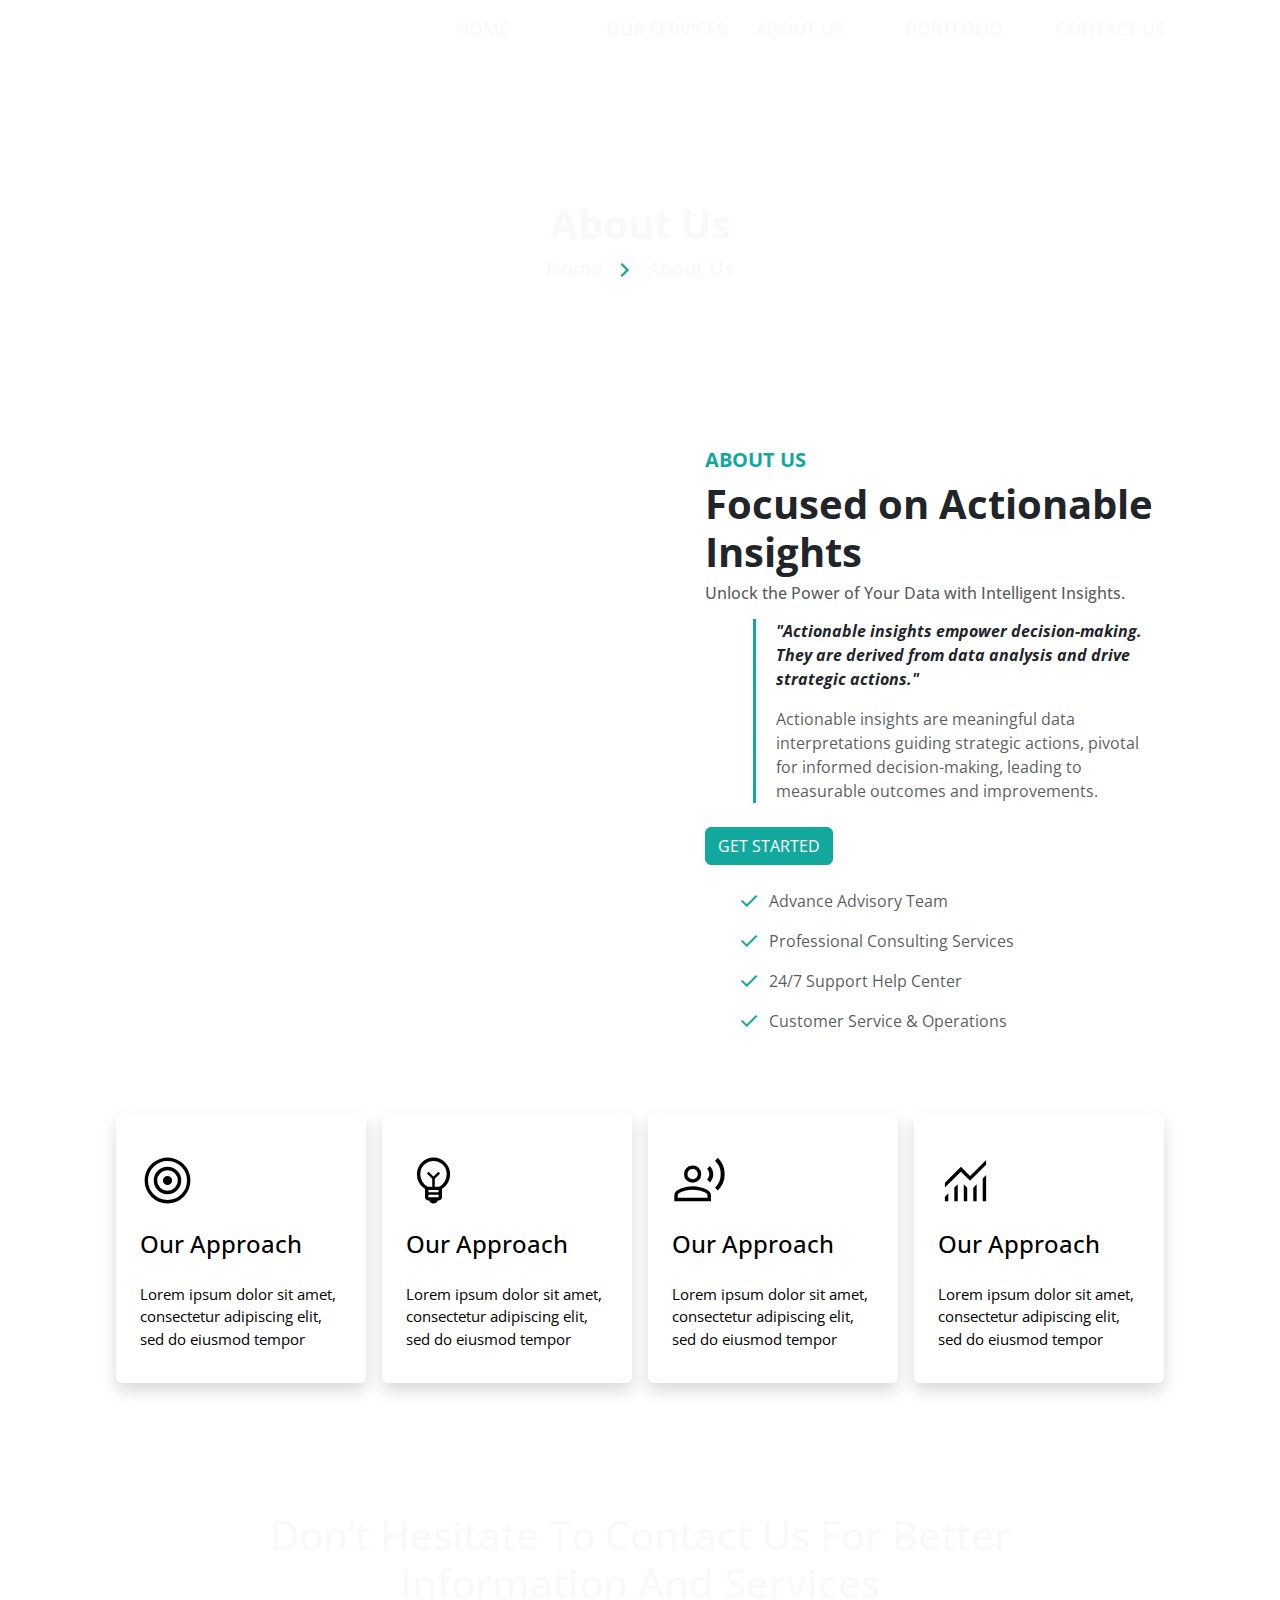
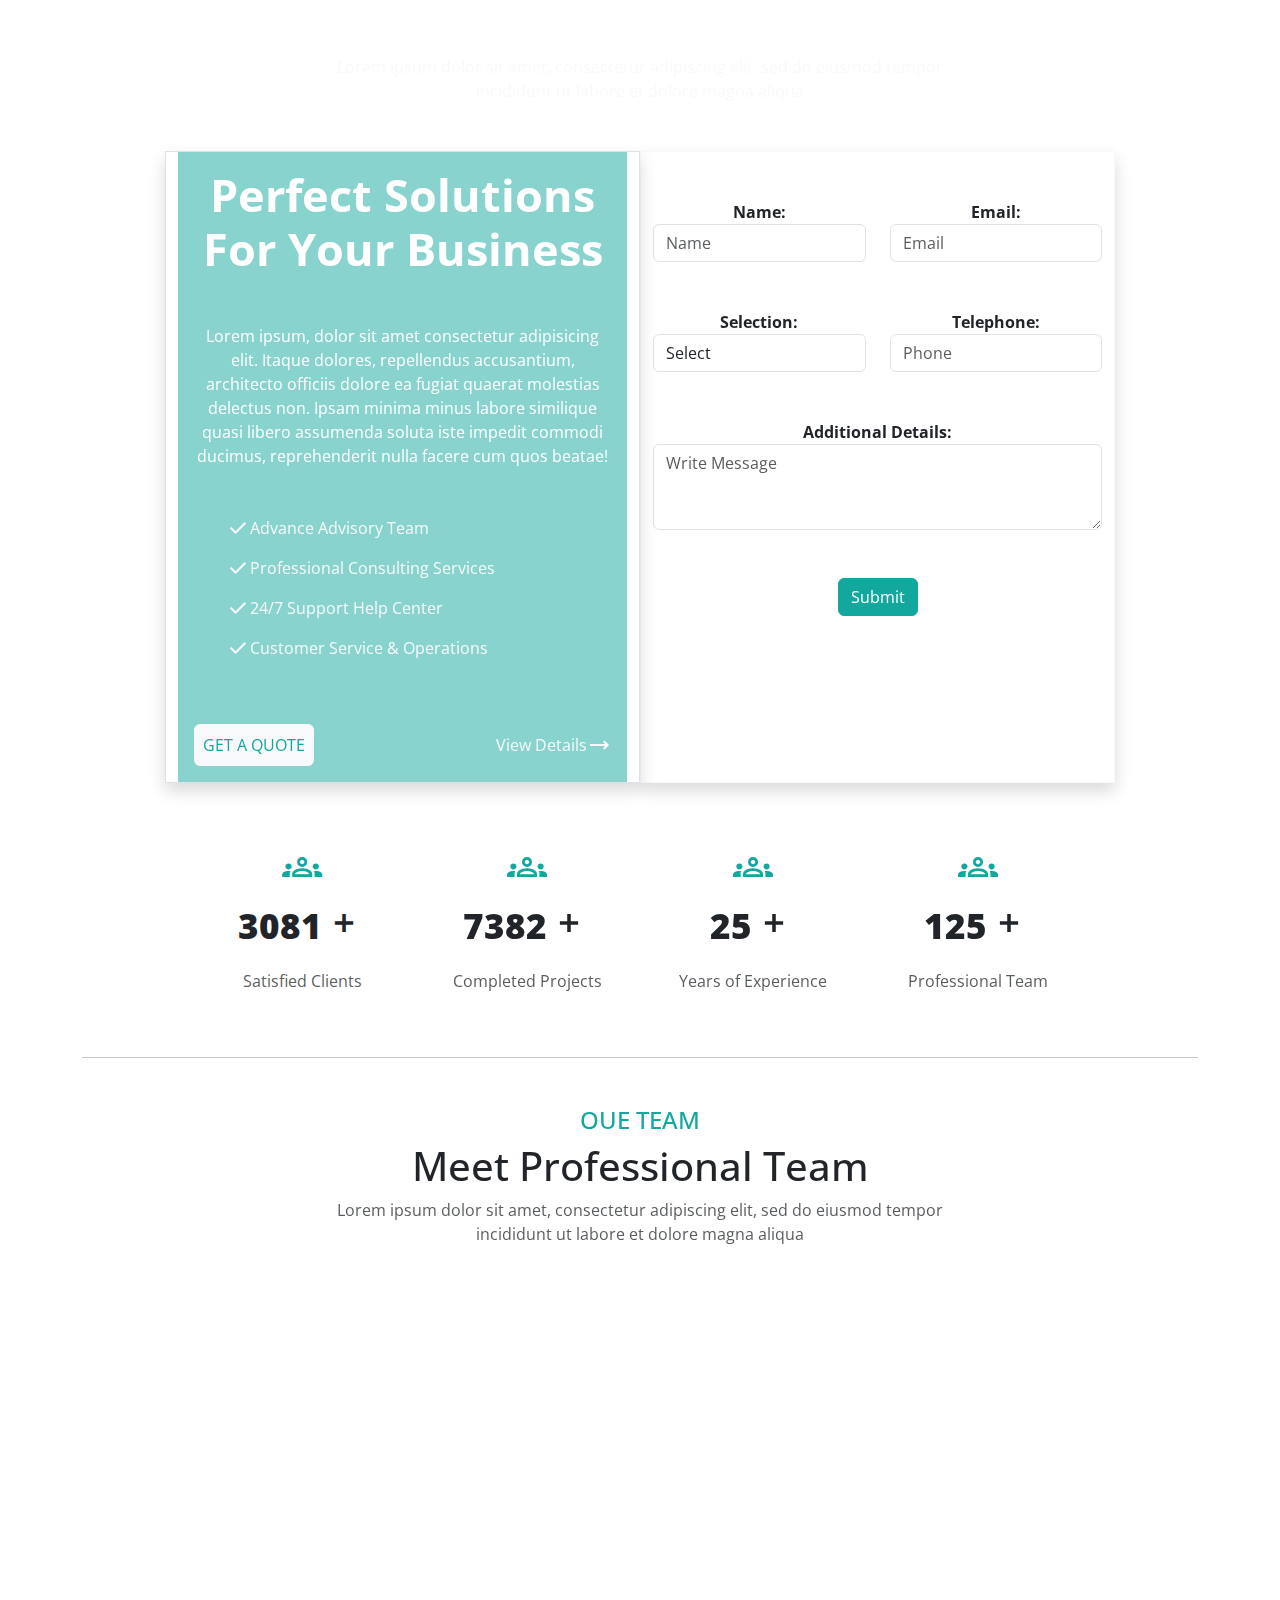
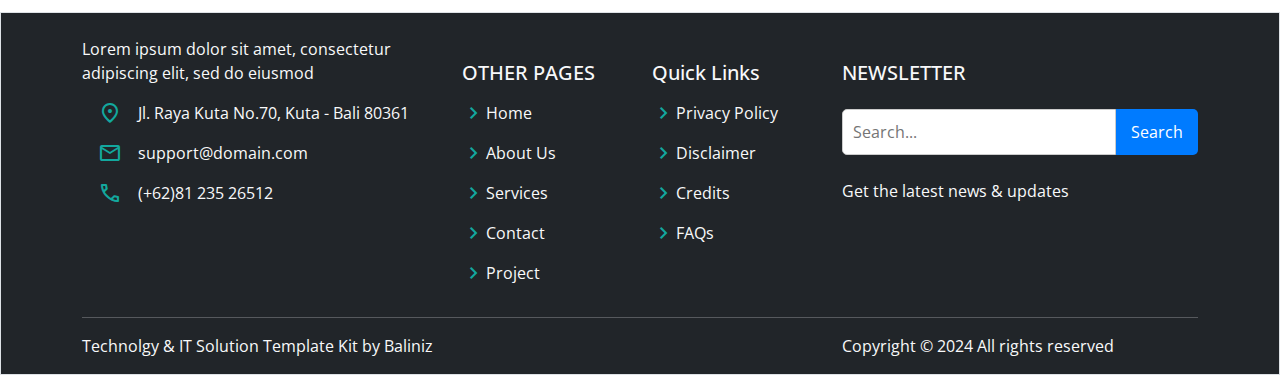
==== about.html @ 1671d31c "Add files via upload" ====
<!DOCTYPE html>
<html lang="en">
  <head>
    <meta charset="UTF-8" />
    <meta name="viewport" content="width=device-width, initial-scale=1.0" />
    <title>Analytics-About</title>
    <!-- Bootstrap 5 CSS -->
    <link
      href="https://cdn.jsdelivr.net/npm/bootstrap@5.3.0-alpha1/dist/css/bootstrap.min.css"
      rel="stylesheet"
    />
    <!-- Google Fonts -->
    <link
      href="https://fonts.googleapis.com/css2?family=Material+Symbols+Outlined:opsz,wght,FILL,GRAD@20..48,100..700,0..1,-50..200"
      rel="stylesheet"
    />
    <link
      href="https://fonts.googleapis.com/css2?family=Material+Symbols+Outlined:opsz,wght,FILL,GRAD@24,400,0,0"
      rel="stylesheet"
    />
    <link rel="preconnect" href="https://fonts.googleapis.com" />
    <link rel="preconnect" href="https://fonts.gstatic.com" crossorigin />
    <link
      href="https://fonts.googleapis.com/css2?family=Open+Sans:ital,wght@0,300..800;1,300..800&display=swap"
      rel="stylesheet"
    />
    <link rel="stylesheet" href="style.css" />
    <link rel="stylesheet" href="about.css" />
    <link rel="stylesheet" href="service.css">

    <!-- Bootstrap 5 JS -->
    <script src="https://cdn.jsdelivr.net/npm/@popperjs/core@2.11.6/dist/umd/popper.min.js"></script>
    <script src="https://cdn.jsdelivr.net/npm/bootstrap@5.3.0-alpha1/dist/js/bootstrap.min.js"></script>
    <style>
      .counter-result {
        font-size: 35px;
        font-weight: 800;
      }
    </style>
    <script>
      function createCounter(start, end, elementId) {
        let counter = start;
        const interval = setInterval(() => {
          document.getElementById(elementId).innerText = counter;
          if (counter === end) clearInterval(interval);
          else counter++;
        }, 1); // Adjust interval time here (milliseconds)
      }

      window.onload = function () {
        createCounter(2900, 4351, "counter1");
        createCounter(7200, 8625, "counter2");
        createCounter(1, 25, "counter3");
        createCounter(1, 125, "counter4");
      };
    </script>
  </head>

  <body>
   <!-- NAVBAR START -->
   <nav class="navbar navbar-expand-lg navbar-light">
    <div class="container">
      <a class="navbar-brand text-light" style="width: 200px" href="index.html"><img src="image/final-logoW.png"
          class="img-fluid" alt="" /></a>

      <button class="navbar-toggler bg-danger" type="button" data-bs-toggle="offcanvas" href="#offcanvasExample"
        role="button" aria-controls="offcanvasExample" aria-expanded="false" aria-label="Toggle navigation">
        <span class="navbar-toggler-icon"></span>
      </button>

      <div class="collapse navbar-collapse" id="navbarNav">
        <ul class="navbar-nav ms-auto">
          <li class="nav-item">
            <a class="nav-link text-light" href="index.html">HOME</a>
          </li>
          <li class="nav-item">
            <a class="nav-link text-light" href="service.html">OUR SERVICES</a>
          </li>
          <li class="nav-item">
            <a class="nav-link text-light" href="about.html">ABOUT US</a>
          </li>
          <li class="nav-item">
            <a class="nav-link text-light" href="portfolio.html">PORTFOLIO</a>
          </li>
          <li class="nav-item">
            <a class="nav-link text-light" href="contact.html">CONTACT US</a>
          </li>
        </ul>
      </div>
    </div>
  </nav>
  <!-- NAVBAR END -->

    <!-- CONTENT OVER BACKGROUND START -->
    <div class="bg-containerContact">
      <div
        class="bg-imageContact"
        style="background-image: url('image/background2.jpg')"
      ></div>
      <div class="container content">
        <div class="row rows justify-content-center">
          <div class="col-md-4 text-light text-center">
            <h1 class="fs-1 fw-bold">About Us</h1>

            <div class="d-flex align-items-center justify-content-center">
              <div>
                <h5>Home</h5>
              </div>
              <div class="px-2">
                <span class="material-symbols-outlined text-danger fs-3">
                  chevron_right
                </span>
              </div>
              <div>
                <h5>About Us</h5>
              </div>
            </div>
          </div>
        </div>
      </div>
    </div>
    <!-- CONTENT OVER BACKGROUND END -->

    <!-- OFF CANVAS START -->
    <div
      class="offcanvas offcanvas-start"
      tabindex="-1"
      id="offcanvasExample"
      aria-labelledby="offcanvasExampleLabel"
    >
      <div class="offcanvas-header bg-dark">
        <h5 class="offcanvas-title" id="offcanvasExampleLabel">
          <a class="navbar-brand text-light" style="width: 100px" href="#"
            ><img
              src="image/final-logoW.png"
              width="250px"
              class="img-fluid"
              alt=""
          /></a>
        </h5>
        <button
          type="button"
          class="btn-close text-reset bg-danger"
          data-bs-dismiss="offcanvas"
          aria-label="Close"
        ></button>
      </div>
      <div class="offcanvas-body bg-danger">
        <ul class="navbar-nav ms-auto">
          <li class="nav-item">
            <a class="nav-link text-light fw-bold mx-3" href="index.html">Home</a>
          </li>
          <li class="nav-item">
            <a class="nav-link text-light fw-bold mx-3" href="service.html"
              >Our Services</a
            >
          </li>
          <li class="nav-item">
            <a class="nav-link text-light fw-bold mx-3" href="about.html">About us</a>
          </li>
          <li class="nav-item">
            <a class="nav-link text-light fw-bold mx-3" href="portfolio.html">Portfolio</a>
          </li>
          <li class="nav-item">
            <a class="nav-link text-light fw-bold mx-3" href="contact.html">Contact us</a>
          </li>
        </ul>
      </div>
    </div>
    <!-- OFF CANVAS END -->

    <!-- ABOUT US START -->
    <div class="container-fluid mt-5">
      <div class="row">
        <div class="col-12 mx-auto">
          <div class="row rows justify-content-center">
            <div class="col-md-6 col-sm-12 order-md-1 order-2">
              <div>
                <img
                  src="image/About-Main2.png"
                  height="500px"
                  class="img-fluid"
                  alt=""
                />
              </div>
            </div>
            <div class="col-md-5 order-md-2 order-1">
              <div>
                <h5 class="text-danger fw-bold">ABOUT US</h5>
                <h1 class="fw-bold">Focused on Actionable Insights</h1>
                <h6 class="text-muted">
                  Unlock the Power of Your Data with Intelligent Insights.
                </h6>
                <div class="px-md-5 px-3 mt-3">
                  <div class="">
                    <div class="px-3" style="border-left: 3px solid #13a89e">
                      <p class="px-1 text-dark fst-italic fw-bold">
                        "Actionable insights empower decision-making. They are
                        derived from data analysis and drive strategic actions."
                      </p>
                      <p class="px-1 text-muted">
                        Actionable insights are meaningful data interpretations
                        guiding strategic actions, pivotal for informed
                        decision-making, leading to measurable outcomes and
                        improvements.
                      </p>
                    </div>
                  </div>
                </div>
                <a href="#" class="btn btn-danger mt-2">GET STARTED</a>
                <ul class="mt-4">
                  <li>
                    <div class="d-flex">
                      <span class="material-symbols-outlined text-danger"
                        >done</span
                      >
                      <p class="px-2 text-muted">Advance Advisory Team</p>
                    </div>
                  </li>
                  <li>
                    <div class="d-flex">
                      <span class="material-symbols-outlined text-danger"
                        >done</span
                      >
                      <p class="px-2 text-muted">
                        Professional Consulting Services
                      </p>
                    </div>
                  </li>
                  <li>
                    <div class="d-flex">
                      <span class="material-symbols-outlined text-danger"
                        >done</span
                      >
                      <p class="px-2 text-muted">24/7 Support Help Center</p>
                    </div>
                  </li>
                  <li>
                    <div class="d-flex">
                      <span class="material-symbols-outlined text-danger"
                        >done</span
                      >
                      <p class="px-2 text-muted">
                        Customer Service & Operations
                      </p>
                    </div>
                  </li>
                </ul>
              </div>
            </div>
          </div>
        </div>
      </div>
    </div>
    <!-- ABOUT US END -->

    <!-- FOUR CARDS START -->
    <div class="container-fluid mt-5">
      <div class="row justify-content-center">
        <!-- Card 1 -->
        <div
          class="col-lg-2 col-md-6 mx-md-2 mb-3 order-2 order-md-1 hoverCardAbout shadow mb-5 bg-body rounded"
        >
          <div class="p-4 hoverCardAbout-content my-auto">
            <span
              class="material-symbols-outlined mt-3"
              style="font-size: 55px"
            >
              target
            </span>
            <h4 class="mt-3">Our Approach</h4>
            <p class="threeCardsFont mt-4">
              Lorem ipsum dolor sit amet, consectetur adipiscing elit, sed do
              eiusmod tempor
            </p>
          </div>
          <div class="hoverCardAbout-overlay"></div>
        </div>
        <!-- Card 2 -->
        <div
          class="col-lg-2 col-md-6 mx-md-2 mb-3 order-2 order-md-1 hoverCardAbout shadow mb-5 bg-body rounded"
        >
          <div class="p-4 hoverCardAbout-content my-auto">
            <span
              class="material-symbols-outlined mt-3"
              style="font-size: 55px"
            >
              emoji_objects
            </span>
            <h4 class="mt-3">Our Approach</h4>
            <p class="threeCardsFont mt-4">
              Lorem ipsum dolor sit amet, consectetur adipiscing elit, sed do
              eiusmod tempor
            </p>
          </div>
          <div class="hoverCardAbout-overlay"></div>
        </div>
        <!-- Card 3 -->
        <div
          class="col-lg-2 col-md-6 mx-md-2 mb-3 order-2 order-md-1 hoverCardAbout shadow mb-5 bg-body rounded"
        >
          <div class="p-4 hoverCardAbout-content my-auto">
            <span
              class="material-symbols-outlined mt-3"
              style="font-size: 55px"
            >
              record_voice_over
            </span>
            <h4 class="mt-3">Our Approach</h4>
            <p class="threeCardsFont mt-4">
              Lorem ipsum dolor sit amet, consectetur adipiscing elit, sed do
              eiusmod tempor
            </p>
          </div>
          <div class="hoverCardAbout-overlay"></div>
        </div>
        <!-- Card 4 -->
        <div
          class="col-lg-2 col-md-6 mx-md-2 mb-3 order-2 order-md-1 hoverCardAbout shadow mb-5 bg-body rounded"
        >
          <div class="p-4 hoverCardAbout-content my-auto">
            <span
              class="material-symbols-outlined mt-3"
              style="font-size: 55px"
            >
              monitoring
            </span>
            <h4 class="mt-3">Our Approach</h4>
            <p class="threeCardsFont mt-4">
              Lorem ipsum dolor sit amet, consectetur adipiscing elit, sed do
              eiusmod tempor
            </p>
          </div>
          <div class="hoverCardAbout-overlay"></div>
        </div>
      </div>
    </div>
    <!-- FOUR CARDS START END -->

    <!-- PARALLEX START -->
    <div class="parallaxAbout-container">
      <div class="parallaxAbout">
        <img src="image/background2.jpg" alt="Image 1" />
      </div>
    </div>
    <div class="text-center">
      <img
        src="image/background2.jpg"
        class="responsiveAbout img-fluid"
        alt=""
      />
    </div>
    <!-- PARALLEX END -->

    <!-- BELOW PARALLEX EFFECT START -->
    <div class="container-fluid text-center changeAbout">
      <!-- over parallex one -->
      <div class="text-light">
        <h1>
          Don’t Hesitate To Contact Us For Better <br />
          Information And Services
        </h1>
      </div>
      <!-- over parallex two -->
      <div class="mx-auto text-light mt-5">
        <p>
          Lorem ipsum dolor sit amet, consectetur adipiscing elit, sed do
          eiusmod tempor <br />
          incididunt ut labore et dolore magna aliqua
        </p>
      </div>
      <!-- form -->
      <div class="container mt-5">
        <div class="row rowss">
          <div class="col-md-5 background border border shadow mb-5 bg-body">
            <div class="overlay">
              <div class="red-box bg-danger"></div>
              <div class="text p-3">
                <h1>Perfect Solutions For Your Business</h1>
                <p class="mt-5">
                  Lorem ipsum, dolor sit amet consectetur adipisicing elit.
                  Itaque dolores, repellendus accusantium, architecto officiis
                  dolore ea fugiat quaerat molestias delectus non. Ipsam minima
                  minus labore similique quasi libero assumenda soluta iste
                  impedit commodi ducimus, reprehenderit nulla facere cum quos
                  beatae!
                </p>
                <ul class="mt-5">
                  <li>
                    <div class="d-flex">
                      <span class="material-symbols-outlined text-light"
                        >done</span
                      >
                      <p class="text-light">Advance Advisory Team</p>
                    </div>
                  </li>
                  <li>
                    <div class="d-flex">
                      <span class="material-symbols-outlined text-light"
                        >done</span
                      >
                      <p class="text-light">Professional Consulting Services</p>
                    </div>
                  </li>
                  <li>
                    <div class="d-flex">
                      <span class="material-symbols-outlined text-light"
                        >done</span
                      >
                      <p class="text-light">24/7 Support Help Center</p>
                    </div>
                  </li>
                  <li>
                    <div class="d-flex">
                      <span class="material-symbols-outlined text-light"
                        >done</span
                      >
                      <p class="text-light">Customer Service & Operations</p>
                    </div>
                  </li>
                </ul>
                <div
                  class="d-flex justify-content-between align-items-center mt-5"
                >
                  <a href="#" class="btn btn-light btn-md p-2 text-danger"
                    >GET A QUOTE</a
                  >
                  <div class="text-light d-flex">
                    <a href="#" class="text-light">View Details</a>
                    <span class="material-symbols-outlined text-light ml-2"
                      >trending_flat</span
                    >
                  </div>
                </div>
              </div>
            </div>
          </div>

          <div class="col-md-5 bg-body border border-light shadow mb-5 bg-body">
            <form class="pb-3">
              <div class="row">
                <div class="col-lg-6 mt-5">
                  <div class="form-group">
                    <label for="name" class="fw-bold">Name:</label>
                    <input
                      type="text"
                      class="form-control"
                      id="name"
                      name="name"
                      placeholder="Name"
                      required
                    />
                  </div>
                </div>
                <div class="col-lg-6 mt-5">
                  <div class="form-group">
                    <label for="name" class="fw-bold">Email:</label>
                    <input
                      type="text"
                      class="form-control"
                      id="name"
                      name="name"
                      required
                      placeholder="Email"
                    />
                  </div>
                </div>
              </div>
              <div class="row">
                <div class="col-lg-6 mt-5">
                  <div class="form-group">
                    <label for="selection" class="fw-bold">Selection:</label>
                    <select
                      class="form-control"
                      id="selection"
                      name="selection"
                    >
                      <option value="option1">Select</option>
                      <option value="option2">IT Management</option>
                      <option value="option2">IT Management</option>
                      <option value="option2">IT Management</option>
                      <option value="option2">IT Management</option>
                    </select>
                  </div>
                </div>
                <div class="col-lg-6 mt-5">
                  <div class="form-group">
                    <label for="name" class="fw-bold">Telephone:</label>
                    <input
                      type="text"
                      class="form-control"
                      id="name"
                      name="name"
                      required
                      placeholder="Phone"
                    />
                  </div>
                </div>
              </div>
              <div class="form-group mt-5">
                <label for="additional-details" class="fw-bold"
                  >Additional Details:</label
                >
                <textarea
                  class="form-control"
                  id="additional-details"
                  name="additional-details"
                  rows="3"
                  placeholder="Write Message"
                ></textarea>
              </div>
              <button type="submit" class="mt-5 btn btn-danger">Submit</button>
            </form>
          </div>
        </div>
      </div>

      <!-- COUNTER START -->
      <div class="container-fluid">
        <div class="row justify-content-center">
          <div class="col-md-2 mx-md-2 mb-3 order-2 order-md-1">
            <div class="card border-0">
              <div class="card-body d-flex flex-column align-items-center">
                <h5 class="card-title">
                  <span class="material-symbols-outlined text-danger fs-1">
                    groups
                  </span>
                </h5>
                <div class="d-flex align-items-center">
                  <p class="card-text counter-result" id="counter1"></p>
                  <p>
                    <span class="material-symbols-outlined fs-3 mx-2 fw-bold"
                      >add</span
                    >
                  </p>
                </div>
                <p class="text-muted">Satisfied Clients</p>
              </div>
            </div>
          </div>
          <div class="col-md-2 mx-md-2 mb-3 order-2 order-md-1">
            <div class="card border-0">
              <div class="card-body d-flex flex-column align-items-center">
                <h5 class="card-title">
                  <span class="material-symbols-outlined text-danger fs-1">
                    groups
                  </span>
                </h5>
                <div class="d-flex align-items-center">
                  <p class="card-text counter-result" id="counter2"></p>
                  <p>
                    <span class="material-symbols-outlined fs-3 mx-2 fw-bold"
                      >add</span
                    >
                  </p>
                </div>
                <p class="text-muted">Completed Projects</p>
              </div>
            </div>
          </div>
          <div class="col-md-2 mx-md-2 mb-3 order-2 order-md-1">
            <div class="card border-0">
              <div class="card-body d-flex flex-column align-items-center">
                <h5 class="card-title">
                  <span class="material-symbols-outlined text-danger fs-1">
                    groups
                  </span>
                </h5>
                <div class="d-flex align-items-center">
                  <p class="card-text counter-result" id="counter3"></p>
                  <p>
                    <span class="material-symbols-outlined fs-3 mx-2 fw-bold"
                      >add</span
                    >
                  </p>
                </div>
                <p class="text-muted">Years of Experience</p>
              </div>
            </div>
          </div>
          <div class="col-md-2 mx-md-2 mb-3 order-2 order-md-1">
            <div class="card border-0">
              <div class="card-body d-flex flex-column align-items-center">
                <h5 class="card-title">
                  <span class="material-symbols-outlined text-danger fs-1">
                    groups
                  </span>
                </h5>
                <div class="d-flex align-items-center">
                  <p class="card-text counter-result" id="counter4"></p>
                  <p>
                    <span class="material-symbols-outlined fs-3 mx-2 fw-bold"
                      >add</span
                    >
                  </p>
                </div>
                <p class="text-muted">Professional Team</p>
              </div>
            </div>
          </div>
        </div>
      </div>
      <!-- COUNTER END -->

      <div class="container">
        <hr />
      </div>

      <!-- LAST DIV START -->
      <div class="container mt-5 text-center">
        <div class="text-danger">
          <h4>OUE TEAM</h4>
        </div>
        <div class="fw-bold">
          <h1>Meet Professional Team</h1>
        </div>
        <div class="mx-auto text-muted">
          <p>
            Lorem ipsum dolor sit amet, consectetur adipiscing elit, sed do
            eiusmod tempor<br />incididunt ut labore et dolore magna aliqua
          </p>
        </div>
      </div>
      <div class="container-fluid">
        <div class="row justify-content-center">
          <div class="col-lg-3 col-md-6 col-sm-12">
            <div class="img-fluid-container">
              <img src="image/team-3.jpg" class="img-fluid" alt="" />
              <div class="changes">
                <div
                  class="position text-center d-flex justify-content-center flex-column"
                >
                  <h4>Shanai Yoder</h4>
                  <h6>IT Consultant</h6>
                  <div>
                    <a href=""><img src="image/fb.svg" alt="" /></a>
                    <a href=""><img src="image/link.svg" alt="" /></a>
                    <a href=""><img src="image/insta.svg" alt="" /></a>
                  </div>
                </div>
              </div>
            </div>
          </div>

          <div class="col-lg-3 col-md-6 col-sm-12">
            <div class="img-fluid-container">
              <img src="image/team-1.jpg" class="img-fluid" alt="" />
              <div class="changes">
                <div
                  class="position text-center d-flex justify-content-center flex-column"
                >
                  <h4>Dina Parsons</h4>
                  <h6>HR Officer</h6>
                  <div>
                    <a href=""><img src="image/fb.svg" alt="" /></a>
                    <a href=""><img src="image/link.svg" alt="" /></a>
                    <a href=""><img src="image/insta.svg" alt="" /></a>
                  </div>
                </div>
              </div>
            </div>
          </div>

          <div class="col-lg-3 col-md-6 col-sm-12">
            <div class="img-fluid-container">
              <img src="image/team-2.jpg" class="img-fluid" alt="" />
              <div class="changes">
                <div
                  class="position text-center d-flex justify-content-center flex-column"
                >
                  <h4>Roxie Hodgson</h4>
                  <h6>CEO Mindtech</h6>
                  <div>
                    <a href=""><img src="image/fb.svg" alt="" /></a>
                    <a href=""><img src="image/link.svg" alt="" /></a>
                    <a href=""><img src="image/insta.svg" alt="" /></a>
                  </div>
                </div>
              </div>
            </div>
          </div>
        </div>
      </div>
      <!-- LAST DIV END -->
    </div>
    <!-- BELOW PARALLEX EFFECT END -->

    <!-- FOOTER START -->
    <footer>
      <div class="container-fluid border bg-dark">
        <div class="container">
          <div class="row">
            <div class="col-md-4">
              <div class="px-lg-0 px-sm-0 px-md-0">
                <img src="image/final-logoW.png" width="200px" alt="" />
              </div>
              <div>
                <p class="text-light px-lg-0 px-sm-0 px-md-0 fs-6">
                  Lorem ipsum dolor sit amet, consectetur adipiscing elit, sed
                  do eiusmod
                </p>
              </div>
              <div class="mt-3">
                <li>
                  <div class="d-flex">
                    <span class="material-symbols-outlined px-3 text-danger">
                      location_on
                    </span>
                    <p class="text-light">
                      Jl. Raya Kuta No.70, Kuta - Bali 80361
                    </p>
                  </div>
                </li>
                <li>
                  <div class="d-flex">
                    <span class="material-symbols-outlined px-3 text-danger">
                      mail
                    </span>
                    <p class="text-light">support@domain.com</p>
                  </div>
                </li>
                <li>
                  <div class="d-flex">
                    <span class="material-symbols-outlined px-3 text-danger">
                      call
                    </span>
                    <p class="text-light">(+62)81 235 26512</p>
                  </div>
                </li>
              </div>
            </div>
            <div class="col-md-2 text-light">
              <h5 class="mt-5">OTHER PAGES</h5>
              <div class="mt-3">
                <li>
                  <div class="d-flex">
                    <span class="material-symbols-outlined text-danger">
                      chevron_right
                    </span>
                    <p class="text-light">Home</p>
                  </div>
                </li>
                <li>
                  <div class="d-flex">
                    <span class="material-symbols-outlined text-danger">
                      chevron_right
                    </span>
                    <p class="text-light">About Us</p>
                  </div>
                </li>
                <li>
                  <div class="d-flex">
                    <span class="material-symbols-outlined text-danger">
                      chevron_right
                    </span>
                    <p class="text-light">Services</p>
                  </div>
                </li>
                <li>
                  <div class="d-flex">
                    <span class="material-symbols-outlined text-danger">
                      chevron_right
                    </span>
                    <p class="text-light">Contact</p>
                  </div>
                </li>
                <li>
                  <div class="d-flex">
                    <span class="material-symbols-outlined text-danger">
                      chevron_right
                    </span>
                    <p class="text-light">Project</p>
                  </div>
                </li>
              </div>
            </div>
            <div class="col-md-2 text-light">
              <h5 class="mt-5">Quick Links</h5>
              <div class="mt-3">
                <li>
                  <div class="d-flex">
                    <span class="material-symbols-outlined text-danger">
                      chevron_right
                    </span>
                    <p class="text-light">Privacy Policy</p>
                  </div>
                </li>
                <li>
                  <div class="d-flex">
                    <span class="material-symbols-outlined text-danger">
                      chevron_right
                    </span>
                    <p class="text-light">Disclaimer</p>
                  </div>
                </li>
                <li>
                  <div class="d-flex">
                    <span class="material-symbols-outlined text-danger">
                      chevron_right
                    </span>
                    <p class="text-light">Credits</p>
                  </div>
                </li>
                <li>
                  <div class="d-flex">
                    <span class="material-symbols-outlined text-danger">
                      chevron_right
                    </span>
                    <p class="text-light">FAQs</p>
                  </div>
                </li>
              </div>
            </div>
            <div class="col-md-4 text-light">
              <h5 class="mt-5">NEWSLETTER</h5>
              <div>
                <div class="search-container mt-4">
                  <input
                    type="text"
                    class="search-input"
                    placeholder="Search..."
                  />
                  <button type="submit" class="search-button">Search</button>
                </div>
              </div>
              <div>
                <p class="text-light mt-4">Get the latest news & updates</p>
              </div>
              <div>
                <a href=""><img src="image/fb.svg" alt="" /></a>
                <a href=""><img src="image/link.svg" alt="" /></a>
                <a href=""><img src="image/insta.svg" alt="" /></a>
              </div>
            </div>
          </div>
        </div>

        <div class="container"><hr class="text-light" /></div>

        <div class="container">
          <div class="row">
            <div class="col-lg-8 col-md-12 col-sm-12">
              <p class="text-light">
                Technolgy & IT Solution Template Kit by Baliniz
              </p>
            </div>
            <div class="col-lg-4 col-md-12 col-sm-12">
              <p class="text-light">Copyright © 2024 All rights reserved</p>
            </div>
          </div>
        </div>
      </div>
    </footer>
    <!-- FOOTER END -->

    <script src="script.js"></script>
  </body>
</html>
---- style.css ----
body {
  margin: 0px;
  padding: 0px;
  overflow-x: hidden;
  font-family: "Open Sans", sans-serif;
}

* {
  list-style: none;
 
  /* outline: 1px solid; */
}

a {
  text-decoration: none !important;
}

.navbar {
  background-color: transparent !important;
  position: absolute;
  width: 100%;
  z-index: 8;
  /* Ensure navbar is above the background image */
}

.navbar-brand,
.nav-link {
  color: white;
  /* Set navbar brand and link text color */
  width: 150px;
  /* Set width to fit its content */
  font-size: 18px;
}

.content {
  padding: 20px;
  color: black;
  /* Set content text color */
  position: relative;
  /* Ensure content is not covered by navbar */
  top: 180px;
  z-index: 1;
  /* Ensure content is above the background image */
  height: 100%;
  /* Make content fill the entire height of the container */
}

.modern {
  font-size: 50px;
  font-weight: 700;
}

.bg-container {
  min-height: 650px;
  position: relative;
  /* Ensure proper positioning of absolute child */
}
.bg-containerContact{
  min-height: 400px;
  position: relative;
}

.bg-image {
  position: absolute;
  top: 0;
  left: 0;
  width: 100%;
  height: 100%;
  background-size: cover;
  background-repeat: no-repeat;
  transition: opacity 0.5s ease-in-out;
  filter: brightness(0.3);
}
.bg-imageContact {
  position: absolute;
  top: 0;
  left: 0;
  width: 100%;
  height: 100%;
  background-size: cover;
  background-repeat: no-repeat;
  transition: opacity 0.5s ease-in-out;
  filter: brightness(0.3);
}


/* parallex */
.parallax-container {
  height: 400px;
  /* Adjust height as needed */
  overflow-x: hidden;
  overflow-y: hidden;
  perspective: 1px;
  position: relative;
}

.parallax {
  width: 100%;
  height: 100%;
  transform-style: preserve-3d;
}

.parallax img {
  width: 100%;
  height: auto;
  position: relative;
  top: -1750px;
  left: 0;
  transform: translateZ(-1px) scale(2);
  filter: brightness(0.3);
}

.responsive {
  display: none;
}

.change {
  position: relative;
  top: -380px;
}

@media (max-width: 991px) {
  .responsive {
    display: block;
  }

  .parallax img {
    display: none;
  }

  .parallax-container {
    display: none;
  }

  .parallax {
    width: 100%;
    height: 100%;
    transform-style: preserve-3d;
  }

  .change {
    position: relative;
    top: -225px;
  }
}

.background {
  position: relative;
}

.background::after {
  content: "";
  background-image: url(image/background2.jpg);
  background-repeat: no-repeat;
  background-size: cover;
  position: absolute;
  top: 0;
  left: 0;
  width: 100%;
  height: 100%;
  opacity: 0.8;
  z-index: 1;
}

.overlay {
  position: relative;
  z-index: 2;
}

.red-box {
  position: absolute;
  top: 0;
  left: 0;
  width: 100%;
  height: 100%;
  background-color: hsl(176, 80%, 37%);
  opacity: 0.5;
  z-index: 2;
}

.text {
  position: relative;
  color: white;
  z-index: 2;
}

.text h1 {
  font-size: 45px;
  font-weight: 700;
}

.op {
  filter: blur(5px);
}















/* footer */

.search-container {
  display: flex;
  max-width: auto;
  margin: 0 auto;
}

.search-input {
  flex: 1;
  padding: 10px;
  border: 1px solid #ccc;
  border-radius: 5px 0 0 5px;
}

.search-button {
  padding: 10px 15px;
  background-color: #007bff;
  color: #fff;
  border: none;
  border-radius: 0 5px 5px 0;
  cursor: pointer;
}

.search-button:hover {
  background-color: #0056b3;
}

/* universal css for all pages */
.threecardsHome {
  position: relative;
  bottom: 50px;
}

.threeCardsFont {
  font-size: 15px;
}

.bg-danger {
  background-color: #13a89e !important;
}

.text-danger {
  color: #13a89e !important;
}

.btn-danger {
  background-color: #13a89e !important;
  border: 1px solid #13a89e !important;
}

.rows {
  display: flex !important;
  align-items: center !important;
  justify-content: center !important;
}

.rowss {
  display: flex !important;
  justify-content: center !important;
}

.rowsss{
  display: flex;
  justify-content: center;
  }

.marginForAll{
  margin: 13px;
}
---- about.css ----
/* About cards */
.hoverCardAbout {
    position: relative;
    overflow: hidden;
    height: 270px;
    width: 250px;
    align-content: center;
    display: flex;
    margin: 0;
    padding: 0;
  }

  .hoverCardAboutAbout .p-4 {
    padding: 1rem;
    /* Adjust padding as needed */
  }

  .hoverCardAbout .p-4 h2,
  .hoverCardAbout .p-4 p {
    margin: 0;
  }

  .hoverCardAbout-content {
    position: absolute;
    color: black;
    z-index: 1;
    transition: color 0.5s;
  }

  .hoverCardAbout-overlay {
    position: absolute;
    bottom: 0;
    left: 0;
    width: 100%;
    height: 0;
    background-color:hsl(176, 80%, 37%);
    transition: height 0.5s;
  }

  .hoverCardAbout:hover .hoverCardAbout-overlay {
    height: 100%;
  }

  .hoverCardAbout:hover .hoverCardAbout-content {
    color: white;
  }

  /* parallex */
  .parallaxAbout-container {
    height: 400px; /* Adjust height as needed */
    overflow-x: hidden;
    overflow-y: auto;
    perspective: 1px;
    position: relative;
    overflow-y: hidden;
  }
  .parallaxAbout {
    width: 100%;
    height: 100%;
    transform-style: preserve-3d;
  }
  .parallaxAbout img {
    width: 100%;
    height: auto;
    position: absolute;
    top: -520px;
    left: 0;
    transform: translateZ(-1px) scale(2);
    filter: brightness(0.3);
  }

  
.responsiveAbout {
    display: none;
  }
  
  .changeAbout {
    position: relative;
    top: -320px;
  }
  
  @media (max-width: 991px) {
    .responsiveAbout {
      display: block;
    }
  
    .parallaxAbout img {
      display: none;
    }
  
    .parallaxAbout-container {
      display: none;
    }
  
    .parallaxAbout {
      width: 100%;
      height: 100%;
      transform-style: preserve-3d;
    }
  
    .changeAbout {
      position: relative;
      top: -235px;
    }
  }

  .changes {
    display: none;
    position: absolute;
    top: 0;
    left: 0;
    width: 100%;
    height: 100%;
    background-color: hsla(176, 80%, 37%, 0.6);
    color: white;
    font-size: 20px;
    padding: 10px;

    transition: background-color 5ms; /* Added transition property */
  }

  .img-fluid-container {
    position: relative;
    display: inline-block;
    overflow: hidden; /* Ensures the image does not overflow the container */
  }

  .img-fluid-container:hover .changes {
    display: block;
  }
  .position {
    margin-top: 155px;
  }
---- service.css ----
.hoverCardService {
        position: relative;
        overflow: hidden;
        height: 310px;
        margin: 0;
        padding: 0;
      }

      .hoverCardService-content {
        position: absolute;
        color: black;
        z-index: 1;
        transition: color 0.5s;
      }

      .hoverCardService-content p {
        padding-left: 25px;
        padding-right: 25px;
      }

      .hoverCardService-overlay {
        position: absolute;
        bottom: 0;
        left: 0;
        width: 100%;
        height: 0;
        background-color: hsl(176, 80%, 37%);
        transition: height 0.7s;
      }

      .hoverCardService:hover .hoverCardService-overlay {
        height: 100%;
      }

      .hoverCardService:hover .hoverCardService-content {
        color: white;
      }

      .hoverCardService:hover .hoverCardService-content span {
        color: white;
      }

      .fontServiceSpan {
        font-size: 60px;
        font-weight: 500;
        color: hsl(176, 80%, 37%);
      }

      .tab.active {
        color: red;
      }

      .tab-content {
        display: none;
        padding: 2px;
        background-color: white;
      }

      .tab-content.active {
        display: block;
        transition: all 0.5s ease-in-out;
      }

      @media (max-width: 991px) {
        .displayNoneService {
          display: none;
        }
      }

      /* parallex */
      .parallaxService-container {
        height: 500px; /* Adjust height as needed */
        overflow-x: hidden;
        overflow-y: auto;
        perspective: 1px;
        position: relative;
        overflow-y: hidden;
      }
      .parallaxService {
        width: 100%;
        height: 100%;
        transform-style: preserve-3d;
      }
      .parallaxService img {
        width: 100%;
        height: auto;
        position: absolute;
        top: -1120px;
        left: 0;
        transform: translateZ(-1px) scale(2);
        filter: brightness(0.3);
      }

      .responsiveService {
        display: none;
      }

      .changeService {
        position: relative;
        top: -400px;
      }

      @media (max-width: 991px) {
        .responsiveService {
          display: block;
          height: 500px !important;
          filter: brightness(0.4);
        }

        .parallaxService img {
          display: none;
        }

        .parallaxService-container {
          display: none;
        }

        .parallaxService {
          width: 100%;
          height: 100%;
          transform-style: preserve-3d;
        }

        .changeService {
          position: relative;
          top: -400px;
        }
      }
      .positionService {
        position: relative;
        top: -180px;
      }


      /* portfolio */
      .cards {
        /* background: linear-gradient(-45deg, #ee7752, #e73c7e, #23a6d5, #23d5ab); */
        background: linear-gradient(
          -45deg,
          hsl(150, 80%, 37%),
          hsl(176, 80%, 37%),
          hsl(190, 61%, 36%),
          hsl(205, 80%, 37%)
        );
        background-size: 400% 400%;
        animation: gradientAnimation 15s ease infinite;
        border-radius: 10px;
        box-shadow: 0px 10px 20px rgba(0, 0, 0, 0.1);
      }

      @keyframes gradientAnimation {
        0% {
          background-position: 0% 50%;
        }

        50% {
          background-position: 100% 50%;
        }

        100% {
          background-position: 0% 50%;
        }
      }
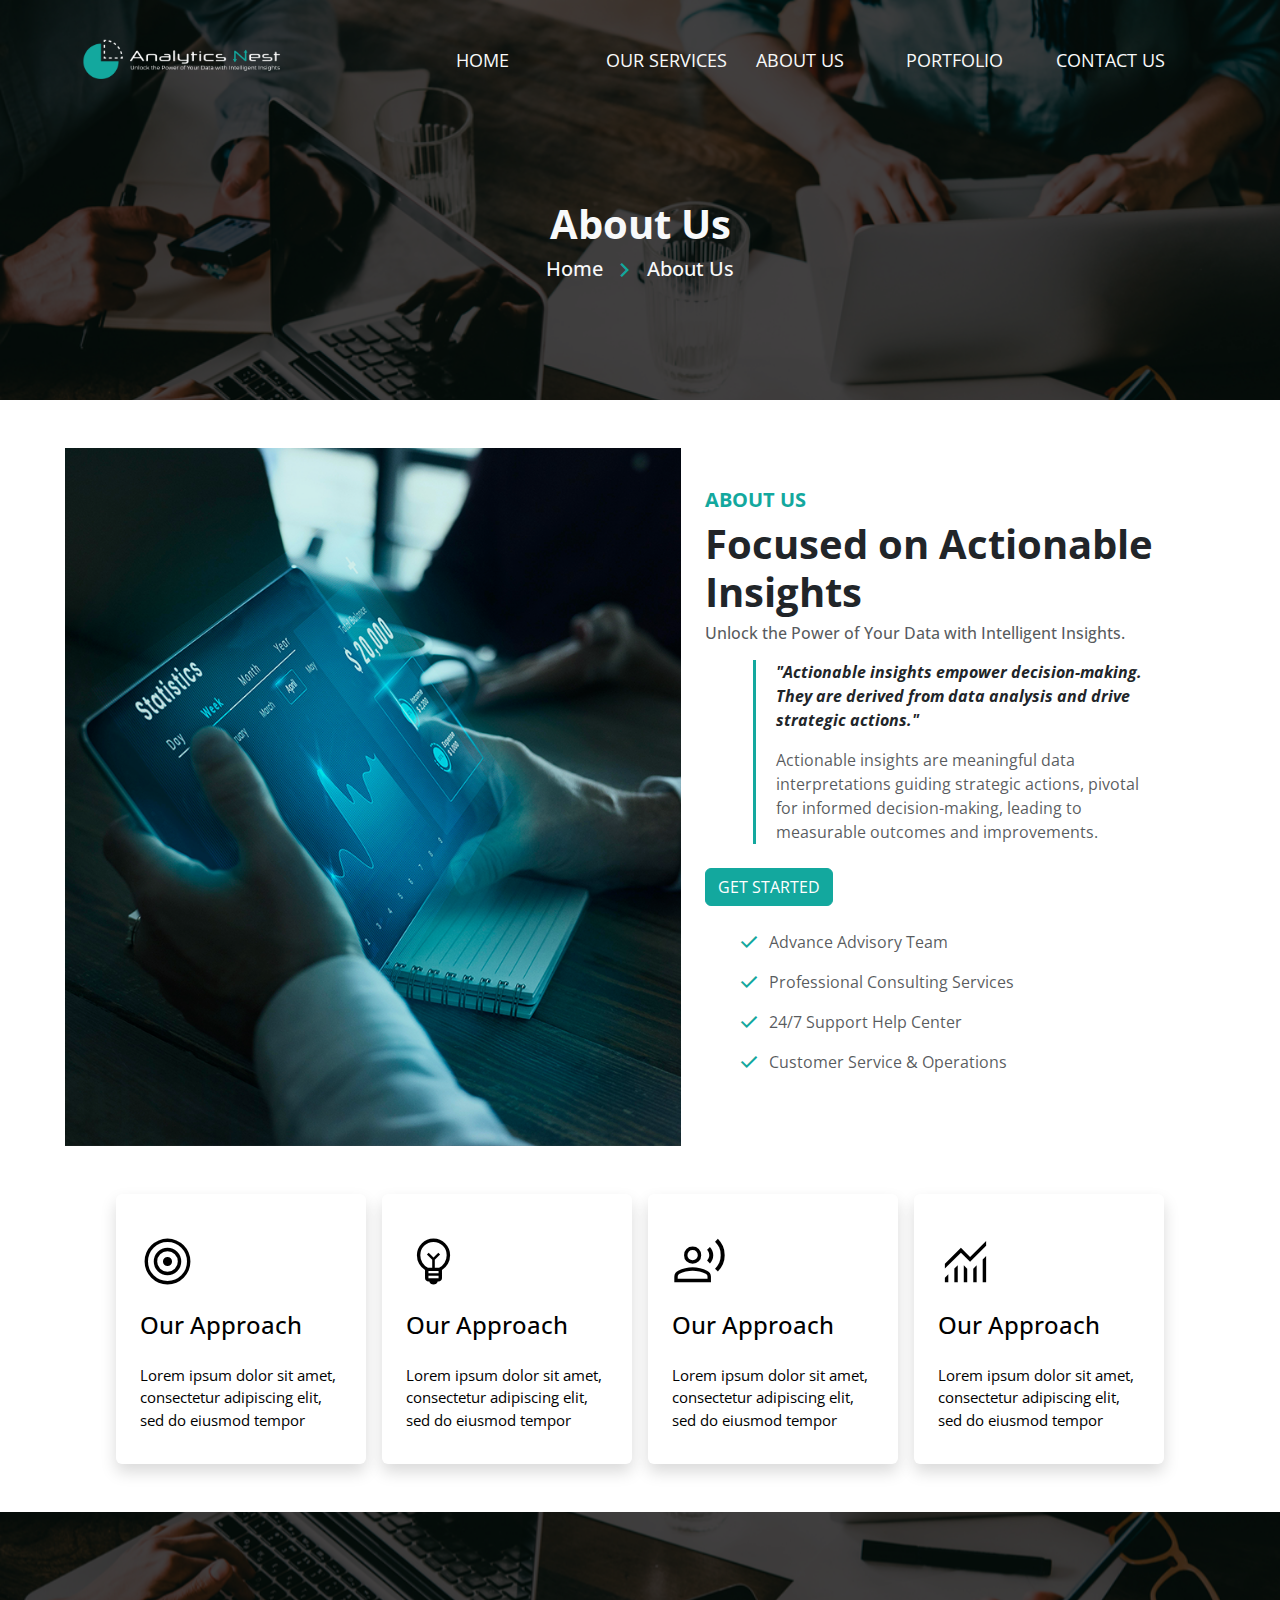
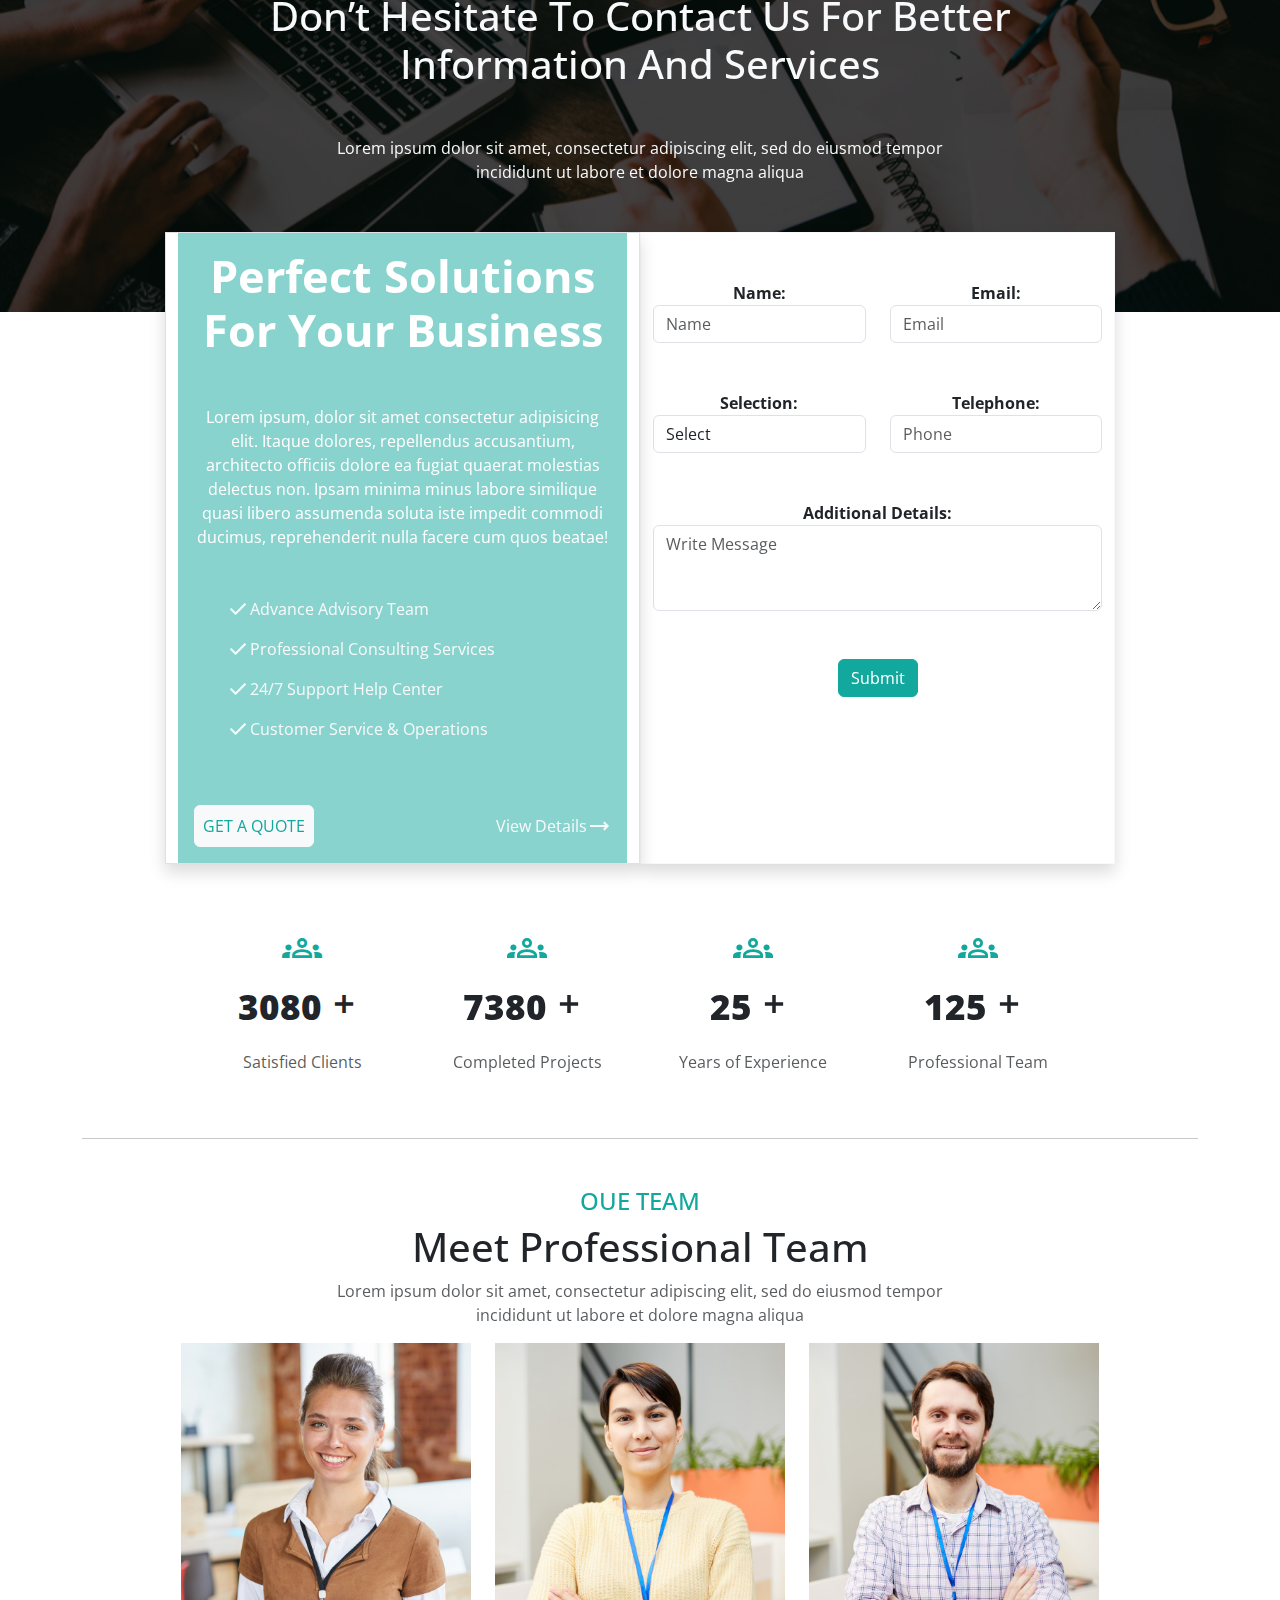
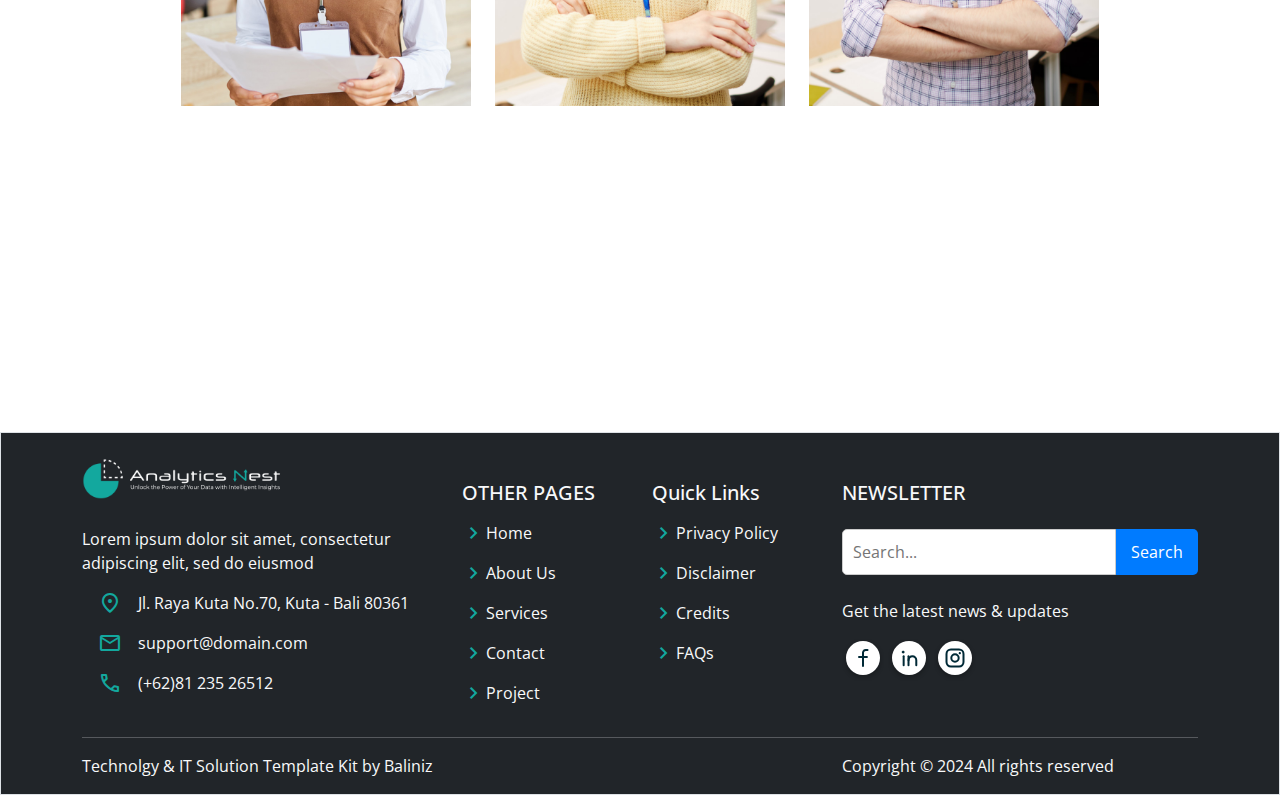
==== commit fdfb6fec: "Update about.html" ====
--- a/about.html
+++ b/about.html
@@ -60,7 +60,7 @@
    <!-- NAVBAR START -->
    <nav class="navbar navbar-expand-lg navbar-light">
     <div class="container">
-      <a class="navbar-brand text-light" style="width: 200px" href="index.html"><img src="image/final-logoW.png"
+      <a class="navbar-brand text-light" style="width: 200px" href="index.html"><img src="final-logoW.png"
           class="img-fluid" alt="" /></a>
 
       <button class="navbar-toggler bg-danger" type="button" data-bs-toggle="offcanvas" href="#offcanvasExample"
@@ -95,7 +95,7 @@
     <div class="bg-containerContact">
       <div
         class="bg-imageContact"
-        style="background-image: url('image/background2.jpg')"
+        style="background-image: url('background2.jpg')"
       ></div>
       <div class="container content">
         <div class="row rows justify-content-center">
@@ -132,7 +132,7 @@
         <h5 class="offcanvas-title" id="offcanvasExampleLabel">
           <a class="navbar-brand text-light" style="width: 100px" href="#"
             ><img
-              src="image/final-logoW.png"
+              src="final-logoW.png"
               width="250px"
               class="img-fluid"
               alt=""
@@ -177,7 +177,7 @@
             <div class="col-md-6 col-sm-12 order-md-1 order-2">
               <div>
                 <img
-                  src="image/About-Main2.png"
+                  src="About-Main2.png"
                   height="500px"
                   class="img-fluid"
                   alt=""
@@ -340,12 +340,12 @@
     <!-- PARALLEX START -->
     <div class="parallaxAbout-container">
       <div class="parallaxAbout">
-        <img src="image/background2.jpg" alt="Image 1" />
+        <img src="background2.jpg" alt="Image 1" />
       </div>
     </div>
     <div class="text-center">
       <img
-        src="image/background2.jpg"
+        src="background2.jpg"
         class="responsiveAbout img-fluid"
         alt=""
       />
@@ -625,7 +625,7 @@
         <div class="row justify-content-center">
           <div class="col-lg-3 col-md-6 col-sm-12">
             <div class="img-fluid-container">
-              <img src="image/team-3.jpg" class="img-fluid" alt="" />
+              <img src="team-3.jpg" class="img-fluid" alt="" />
               <div class="changes">
                 <div
                   class="position text-center d-flex justify-content-center flex-column"
@@ -633,9 +633,9 @@
                   <h4>Shanai Yoder</h4>
                   <h6>IT Consultant</h6>
                   <div>
-                    <a href=""><img src="image/fb.svg" alt="" /></a>
-                    <a href=""><img src="image/link.svg" alt="" /></a>
-                    <a href=""><img src="image/insta.svg" alt="" /></a>
+                    <a href=""><img src="fb.svg" alt="" /></a>
+                    <a href=""><img src="link.svg" alt="" /></a>
+                    <a href=""><img src="insta.svg" alt="" /></a>
                   </div>
                 </div>
               </div>
@@ -644,7 +644,7 @@
 
           <div class="col-lg-3 col-md-6 col-sm-12">
             <div class="img-fluid-container">
-              <img src="image/team-1.jpg" class="img-fluid" alt="" />
+              <img src="team-1.jpg" class="img-fluid" alt="" />
               <div class="changes">
                 <div
                   class="position text-center d-flex justify-content-center flex-column"
@@ -652,9 +652,9 @@
                   <h4>Dina Parsons</h4>
                   <h6>HR Officer</h6>
                   <div>
-                    <a href=""><img src="image/fb.svg" alt="" /></a>
-                    <a href=""><img src="image/link.svg" alt="" /></a>
-                    <a href=""><img src="image/insta.svg" alt="" /></a>
+                    <a href=""><img src="fb.svg" alt="" /></a>
+                    <a href=""><img src="link.svg" alt="" /></a>
+                    <a href=""><img src="insta.svg" alt="" /></a>
                   </div>
                 </div>
               </div>
@@ -663,7 +663,7 @@
 
           <div class="col-lg-3 col-md-6 col-sm-12">
             <div class="img-fluid-container">
-              <img src="image/team-2.jpg" class="img-fluid" alt="" />
+              <img src="team-2.jpg" class="img-fluid" alt="" />
               <div class="changes">
                 <div
                   class="position text-center d-flex justify-content-center flex-column"
@@ -671,9 +671,9 @@
                   <h4>Roxie Hodgson</h4>
                   <h6>CEO Mindtech</h6>
                   <div>
-                    <a href=""><img src="image/fb.svg" alt="" /></a>
-                    <a href=""><img src="image/link.svg" alt="" /></a>
-                    <a href=""><img src="image/insta.svg" alt="" /></a>
+                    <a href=""><img src="fb.svg" alt="" /></a>
+                    <a href=""><img src="link.svg" alt="" /></a>
+                    <a href=""><img src="insta.svg" alt="" /></a>
                   </div>
                 </div>
               </div>
@@ -692,7 +692,7 @@
           <div class="row">
             <div class="col-md-4">
               <div class="px-lg-0 px-sm-0 px-md-0">
-                <img src="image/final-logoW.png" width="200px" alt="" />
+                <img src="final-logoW.png" width="200px" alt="" />
               </div>
               <div>
                 <p class="text-light px-lg-0 px-sm-0 px-md-0 fs-6">
@@ -827,9 +827,9 @@
                 <p class="text-light mt-4">Get the latest news & updates</p>
               </div>
               <div>
-                <a href=""><img src="image/fb.svg" alt="" /></a>
-                <a href=""><img src="image/link.svg" alt="" /></a>
-                <a href=""><img src="image/insta.svg" alt="" /></a>
+                <a href=""><img src="fb.svg" alt="" /></a>
+                <a href=""><img src="link.svg" alt="" /></a>
+                <a href=""><img src="insta.svg" alt="" /></a>
               </div>
             </div>
           </div>
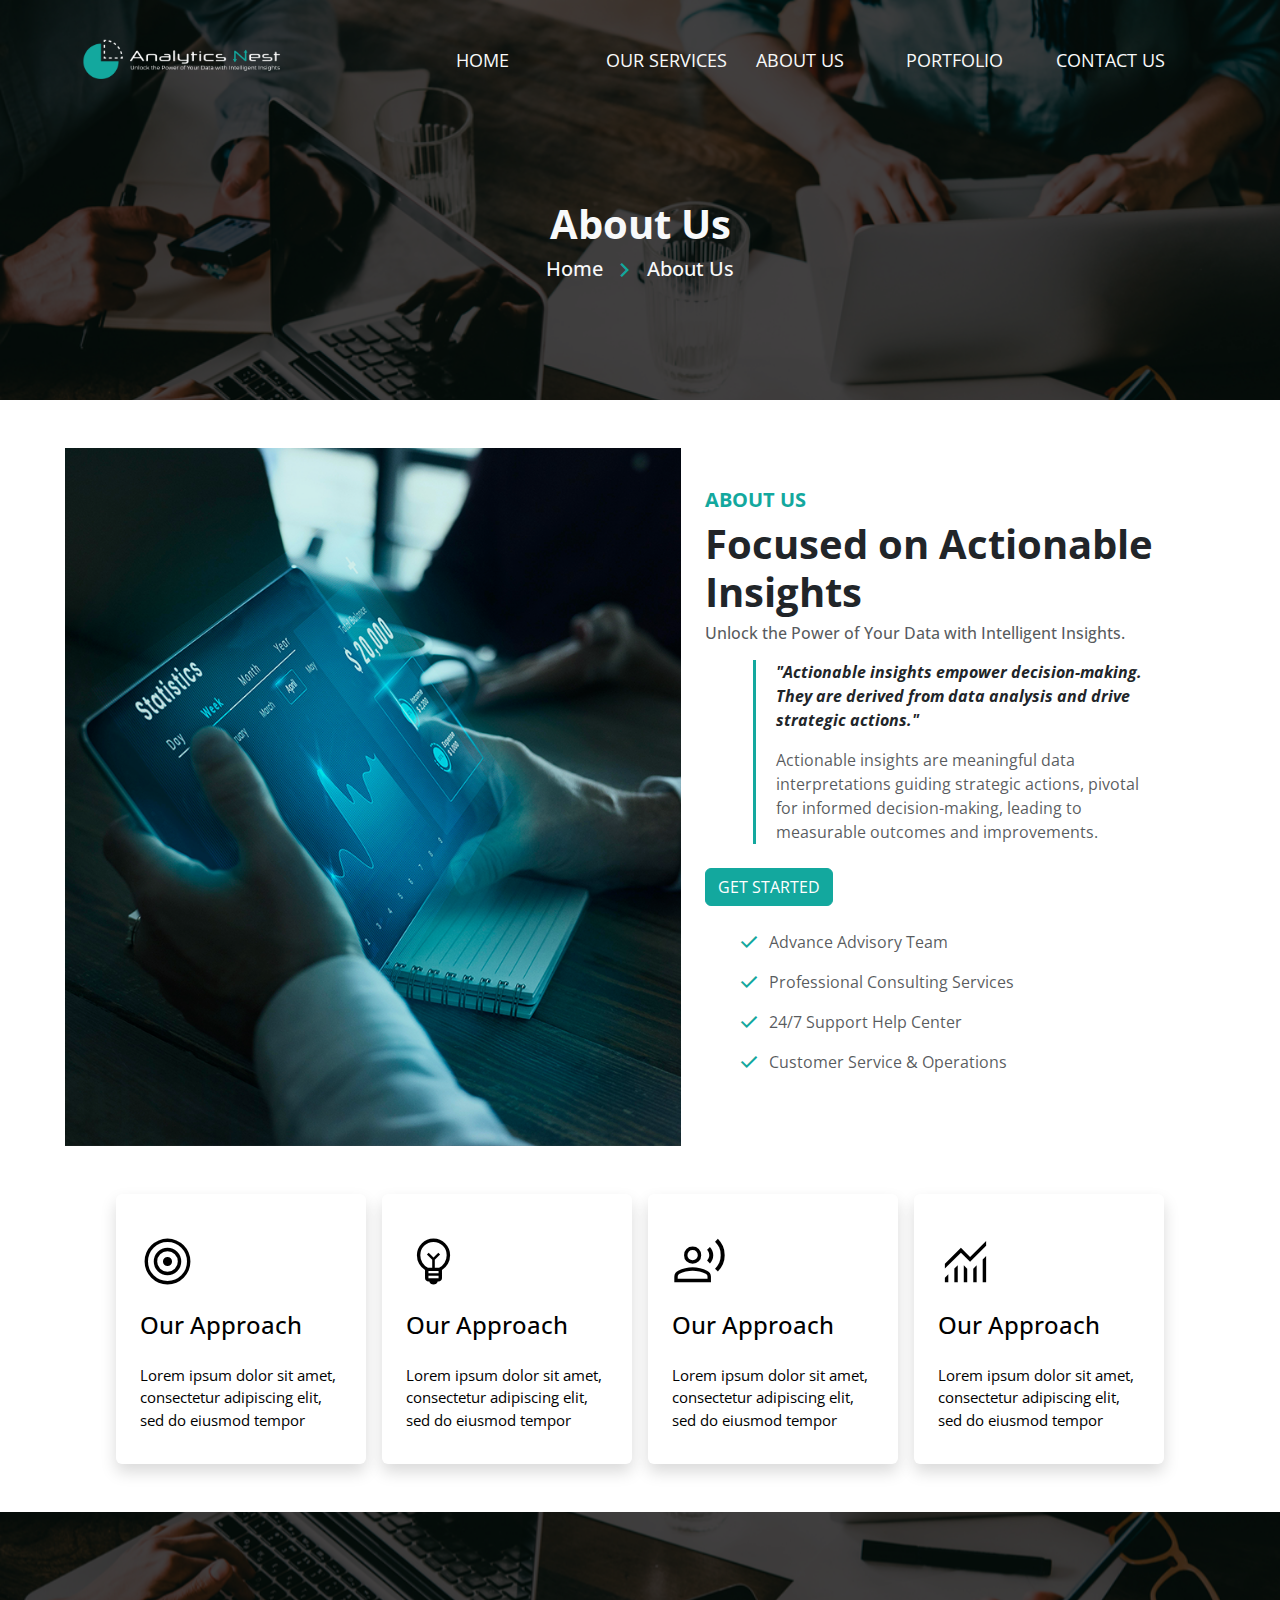
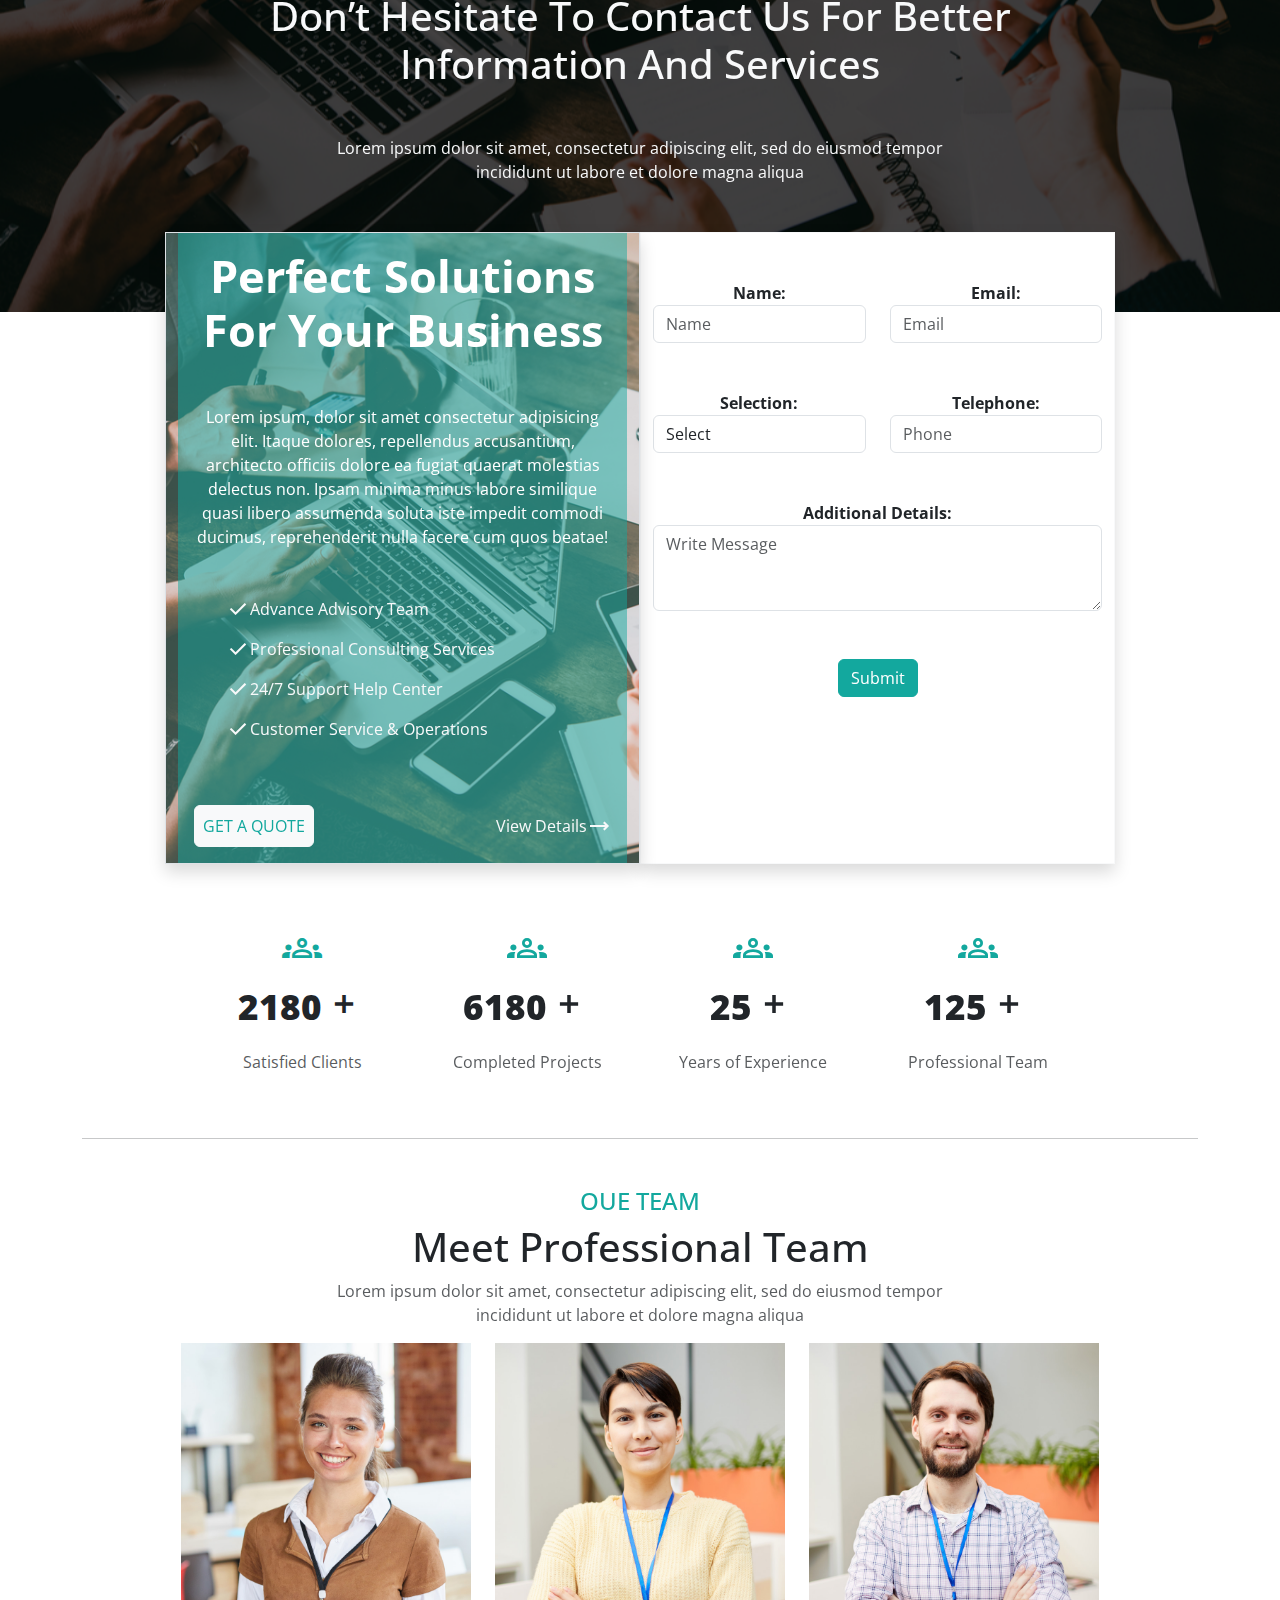
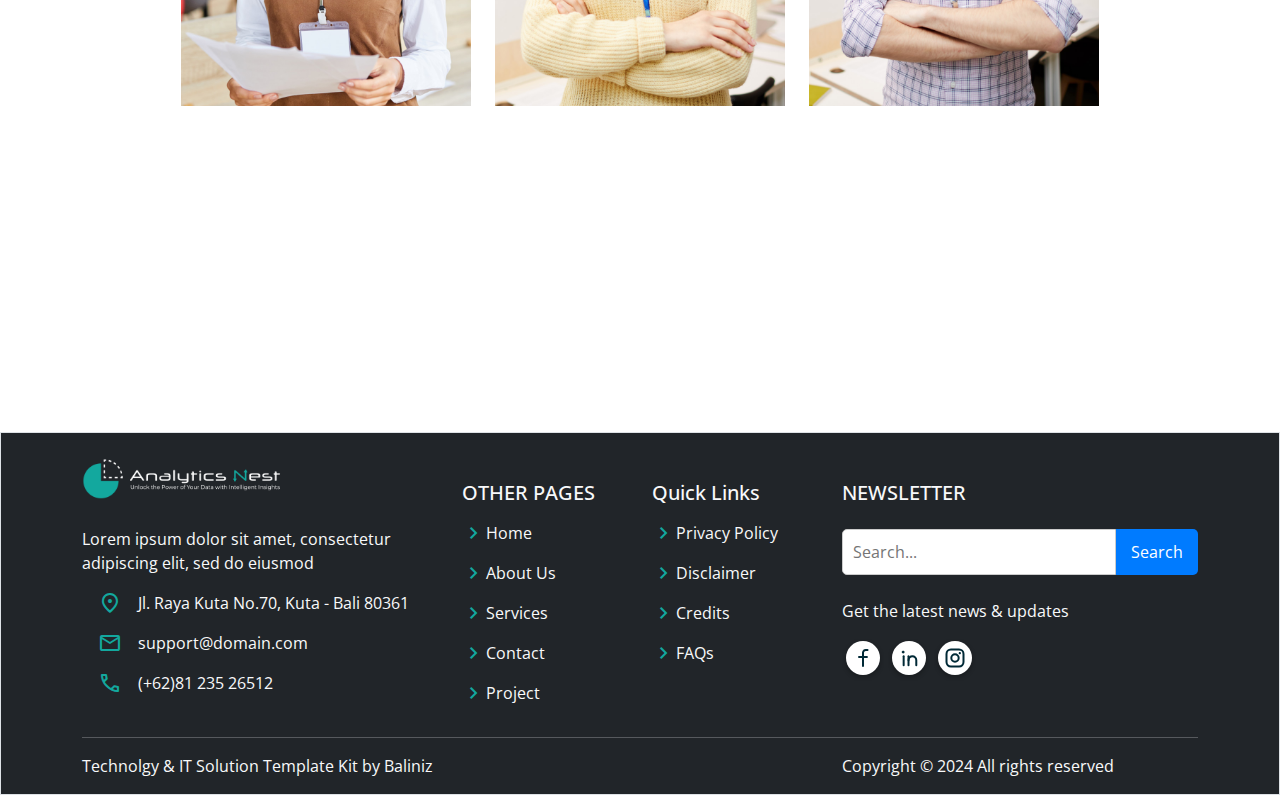
==== commit 50637ca5: "Update about.html" ====
--- a/about.html
+++ b/about.html
@@ -48,8 +48,8 @@
       }
 
       window.onload = function () {
-        createCounter(2900, 4351, "counter1");
-        createCounter(7200, 8625, "counter2");
+        createCounter(2000, 4351, "counter1");
+        createCounter(6000, 8625, "counter2");
         createCounter(1, 25, "counter3");
         createCounter(1, 125, "counter4");
       };
--- a/style.css
+++ b/style.css
@@ -150,7 +150,7 @@
 
 .background::after {
   content: "";
-  background-image: url(image/background2.jpg);
+  background-image: url(background2.jpg);
   background-repeat: no-repeat;
   background-size: cover;
   position: absolute;
@@ -276,4 +276,4 @@
 
 .marginForAll{
   margin: 13px;
-}+}
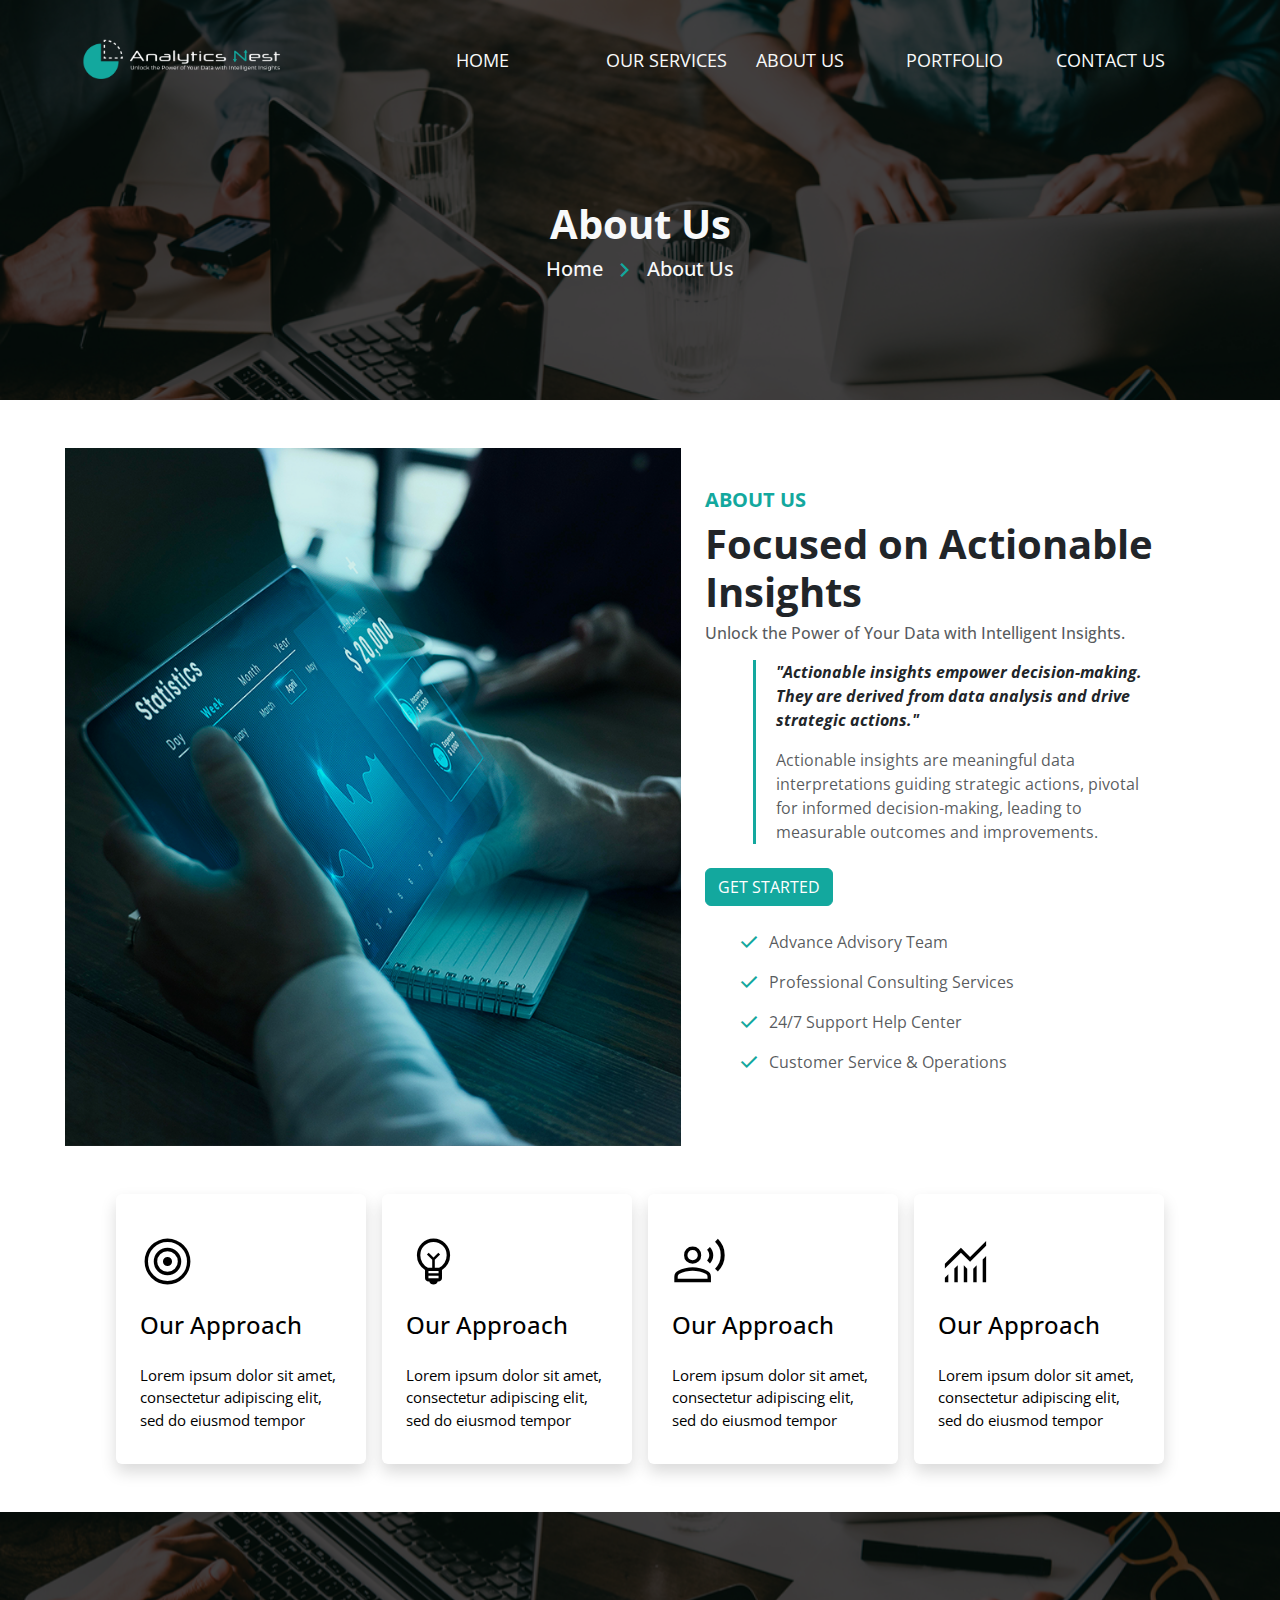
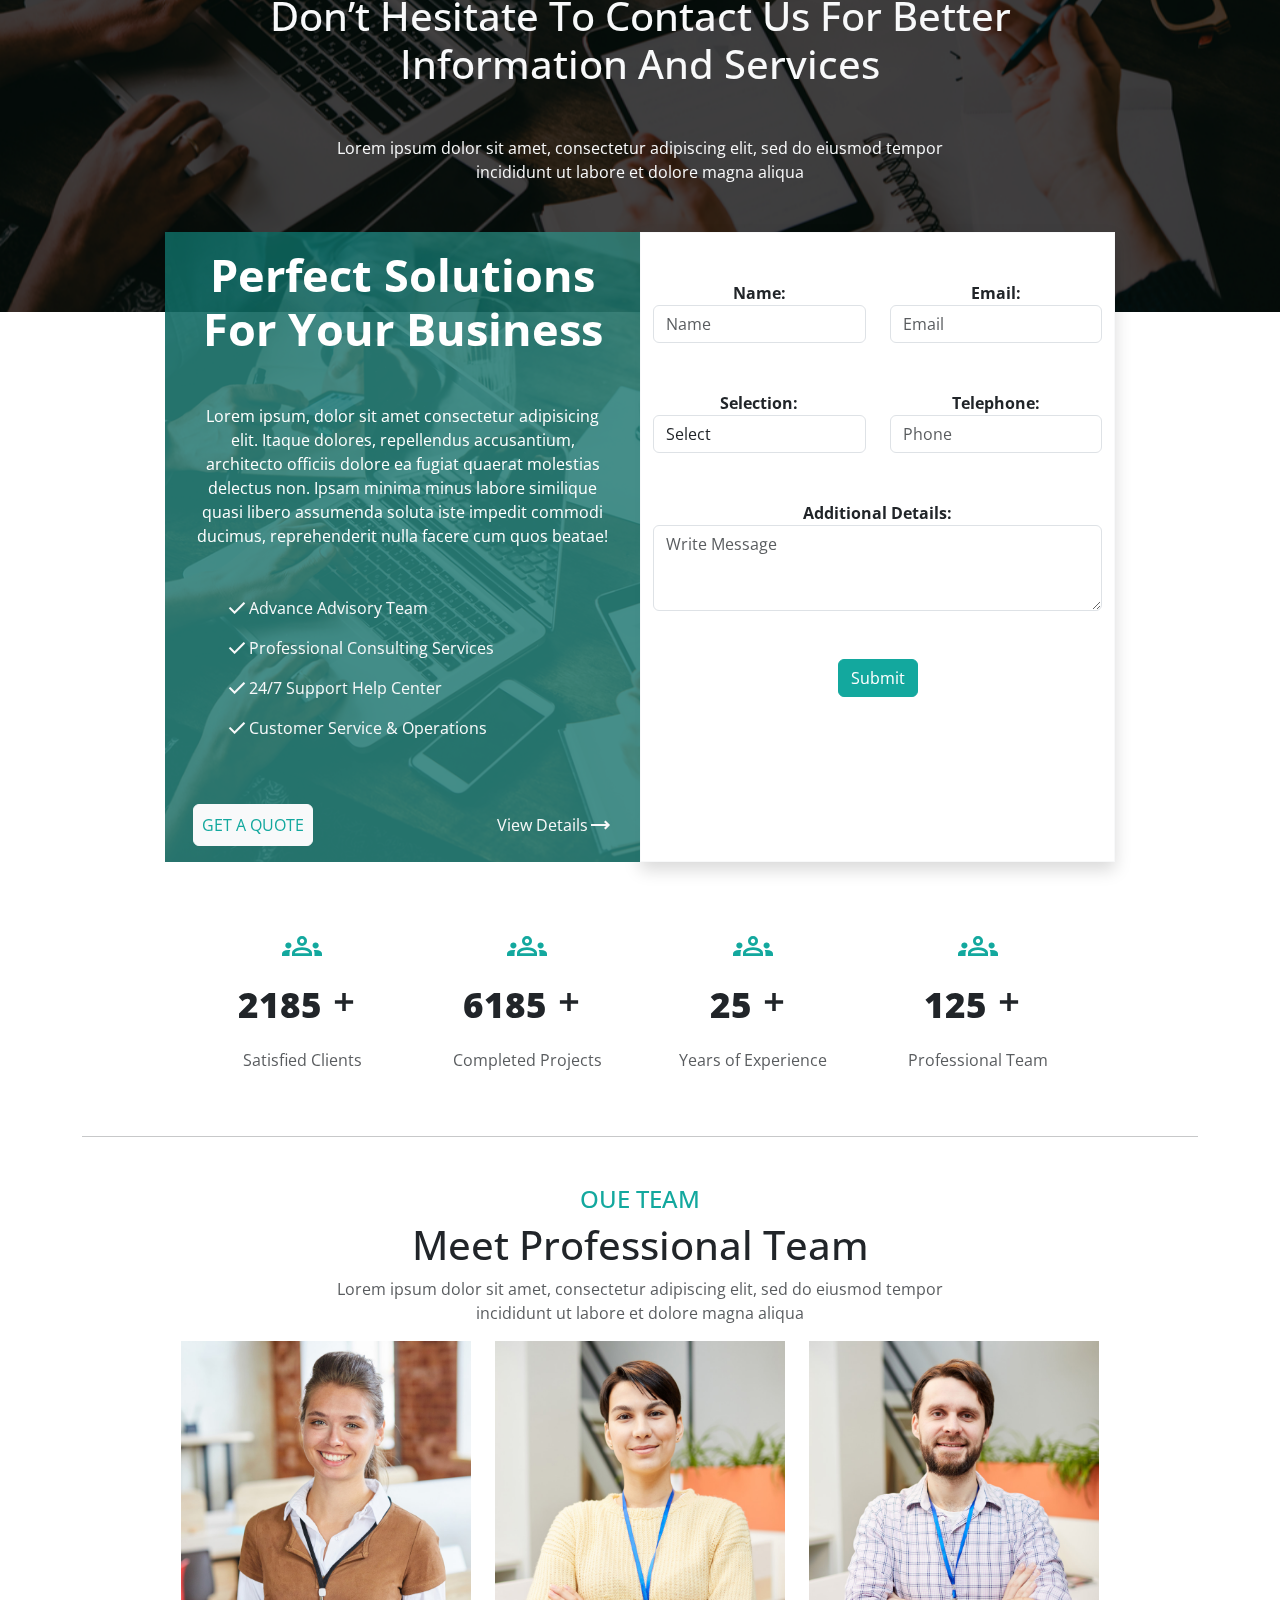
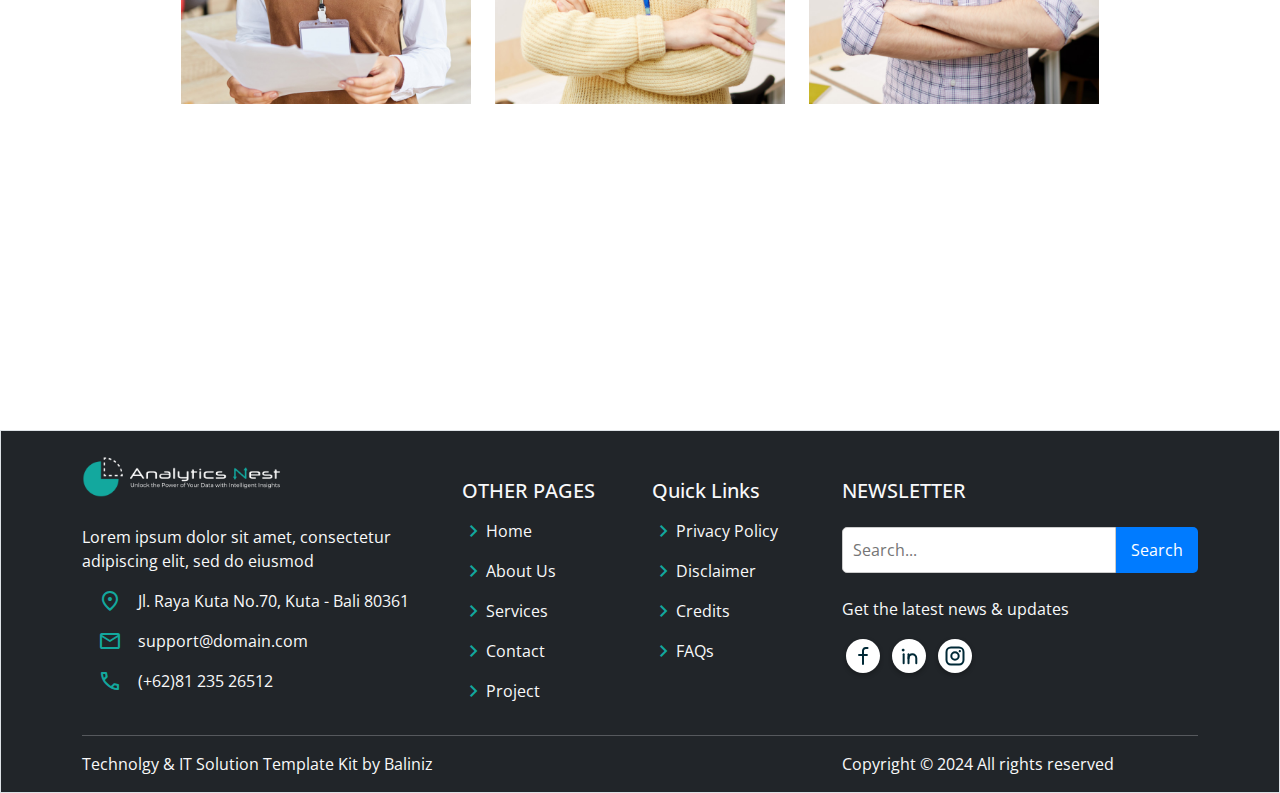
==== commit 0c95cdcc: "Update about.html" ====
--- a/about.html
+++ b/about.html
@@ -372,8 +372,8 @@
       <!-- form -->
       <div class="container mt-5">
         <div class="row rowss">
-          <div class="col-md-5 background border border shadow mb-5 bg-body">
-            <div class="overlay">
+          <div class="col-md-5 overlay background mb-5 ">
+            <div class="">
               <div class="red-box bg-danger"></div>
               <div class="text p-3">
                 <h1>Perfect Solutions For Your Business</h1>
--- a/style.css
+++ b/style.css
@@ -153,6 +153,7 @@
   background-image: url(background2.jpg);
   background-repeat: no-repeat;
   background-size: cover;
+  filter:brightness(0.4);
   position: absolute;
   top: 0;
   left: 0;
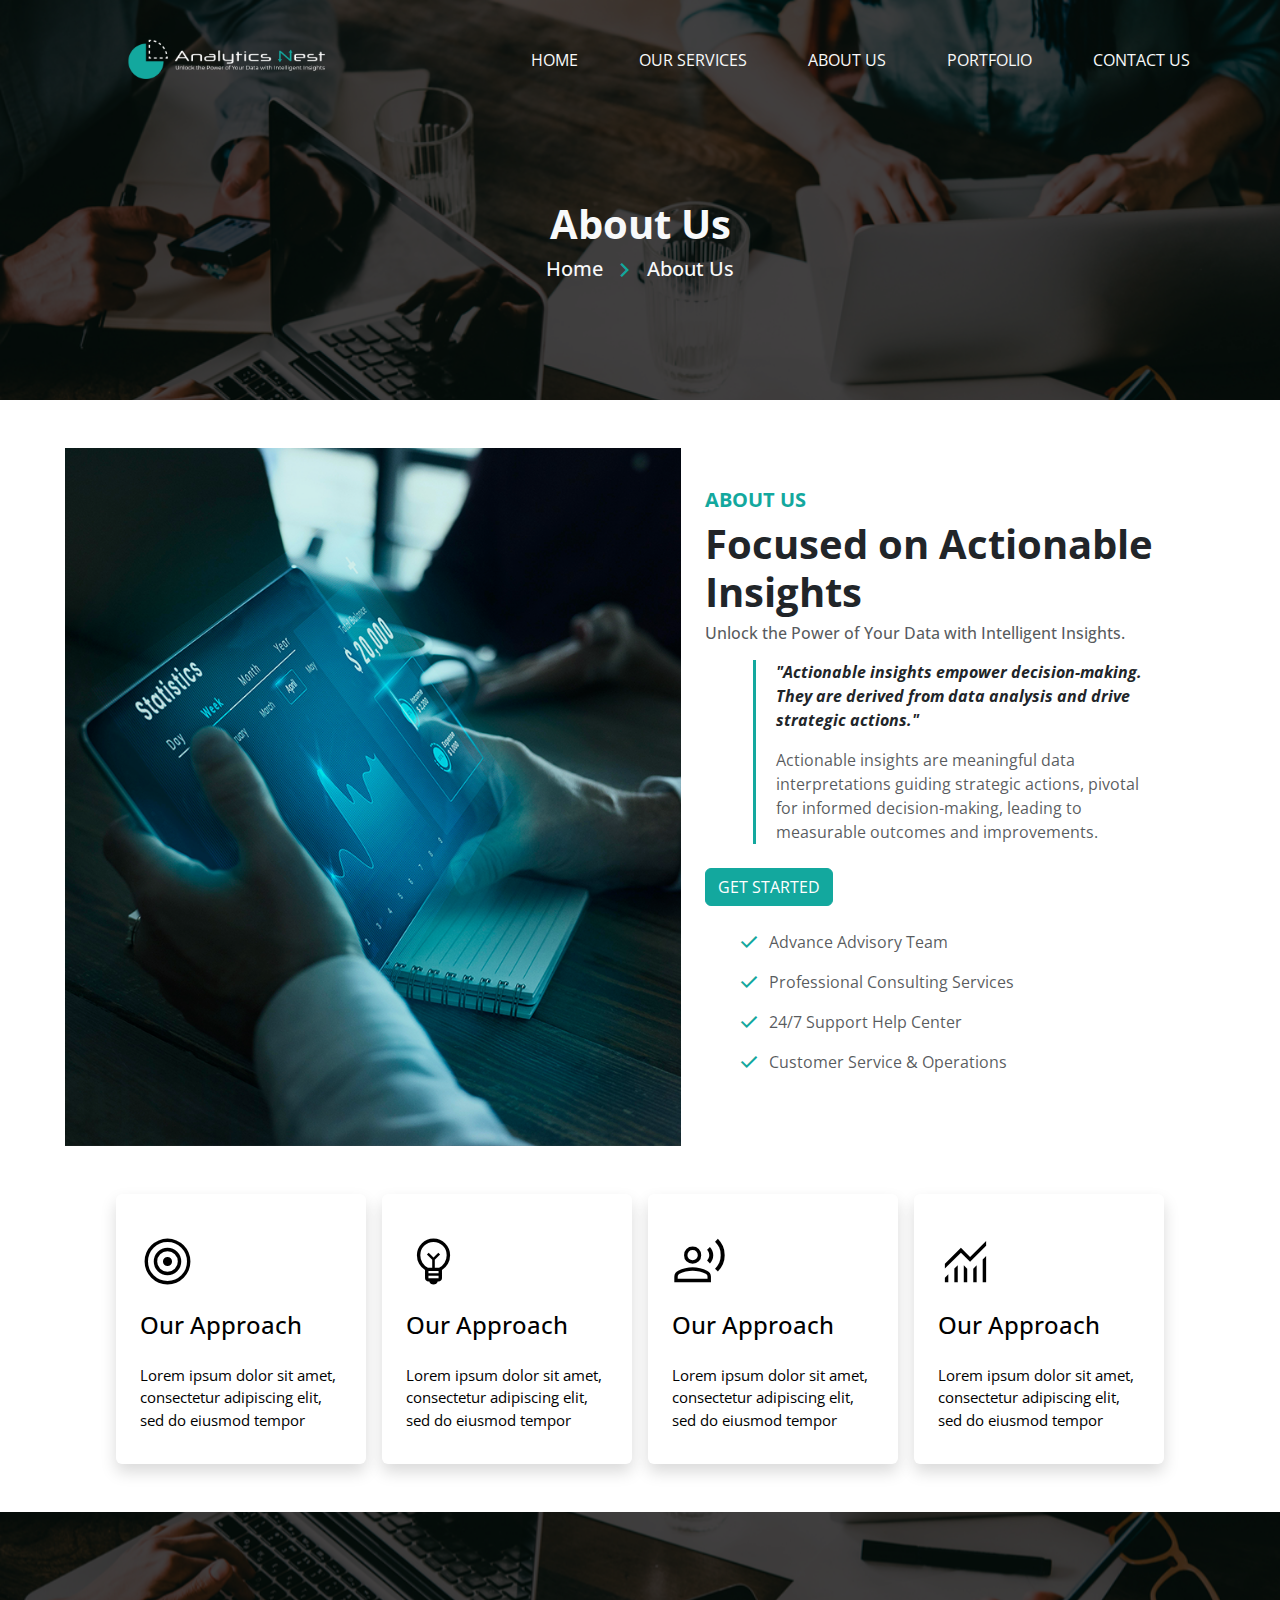
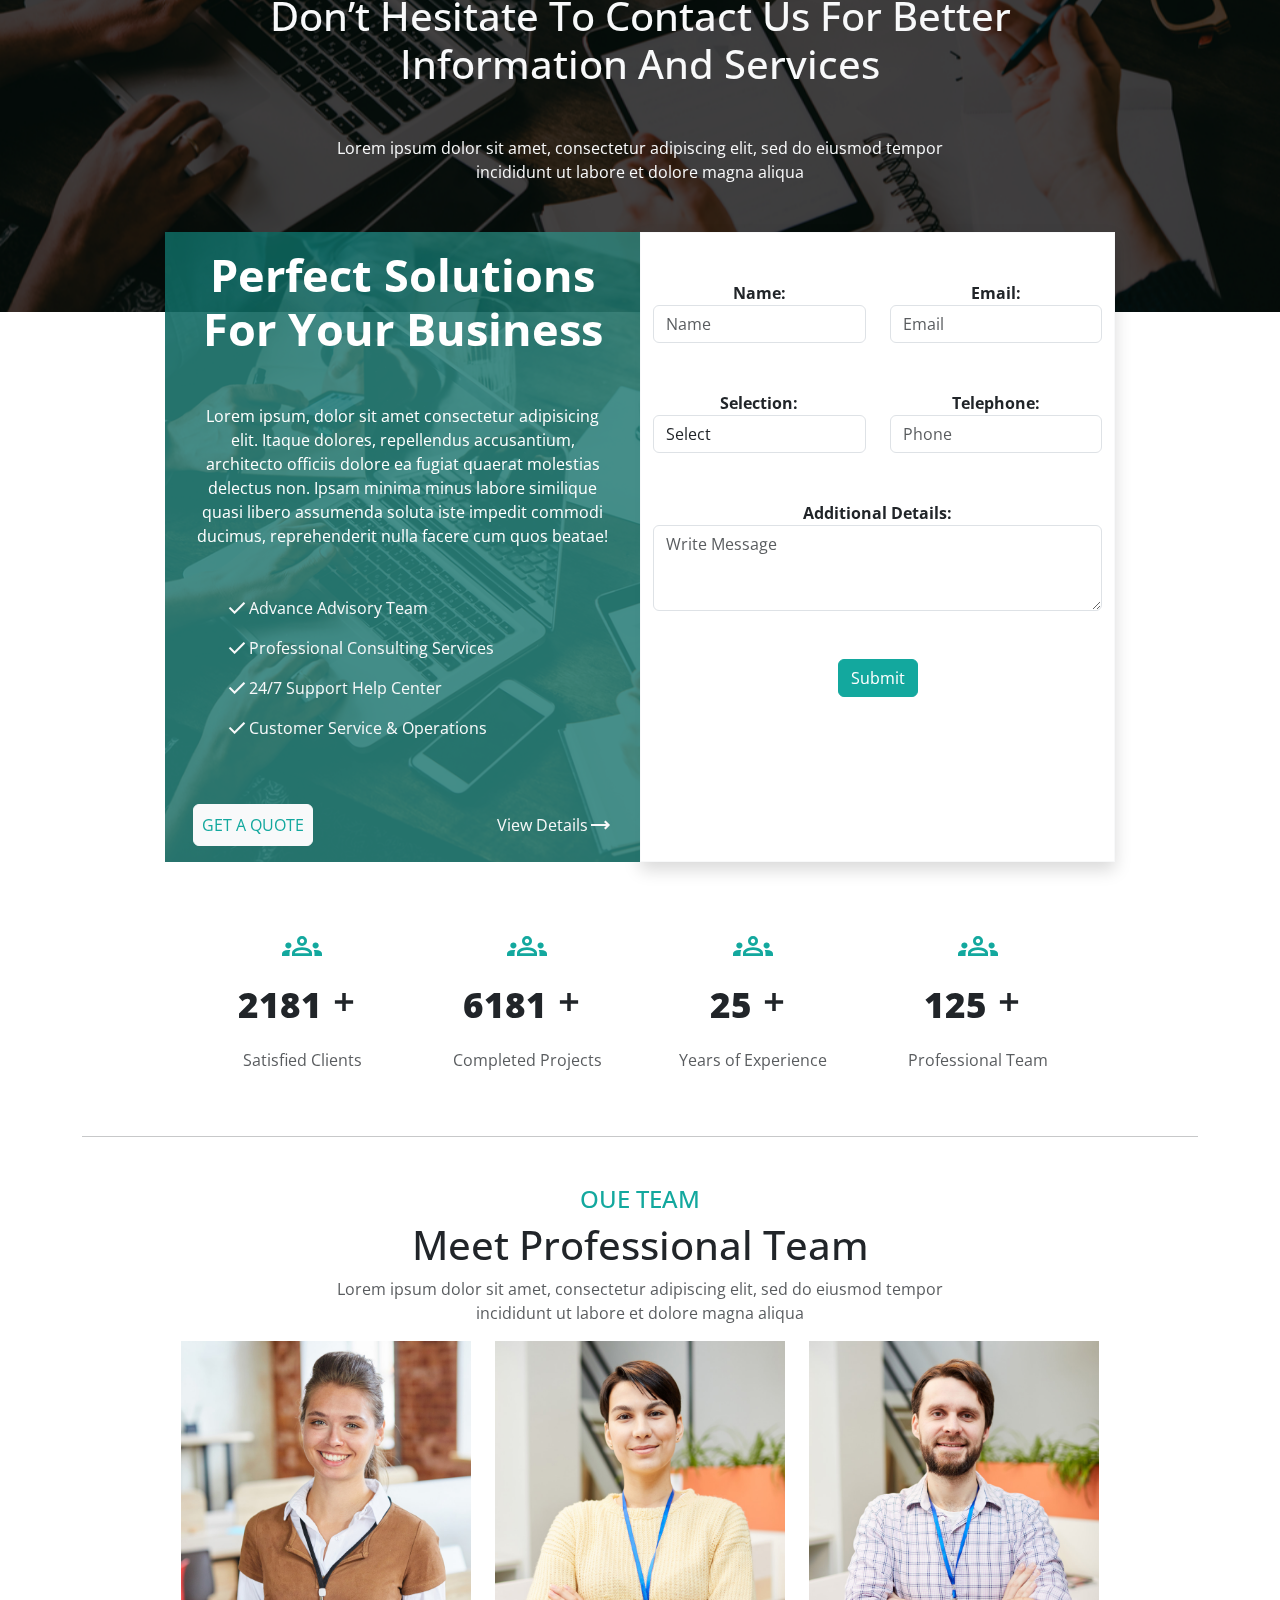
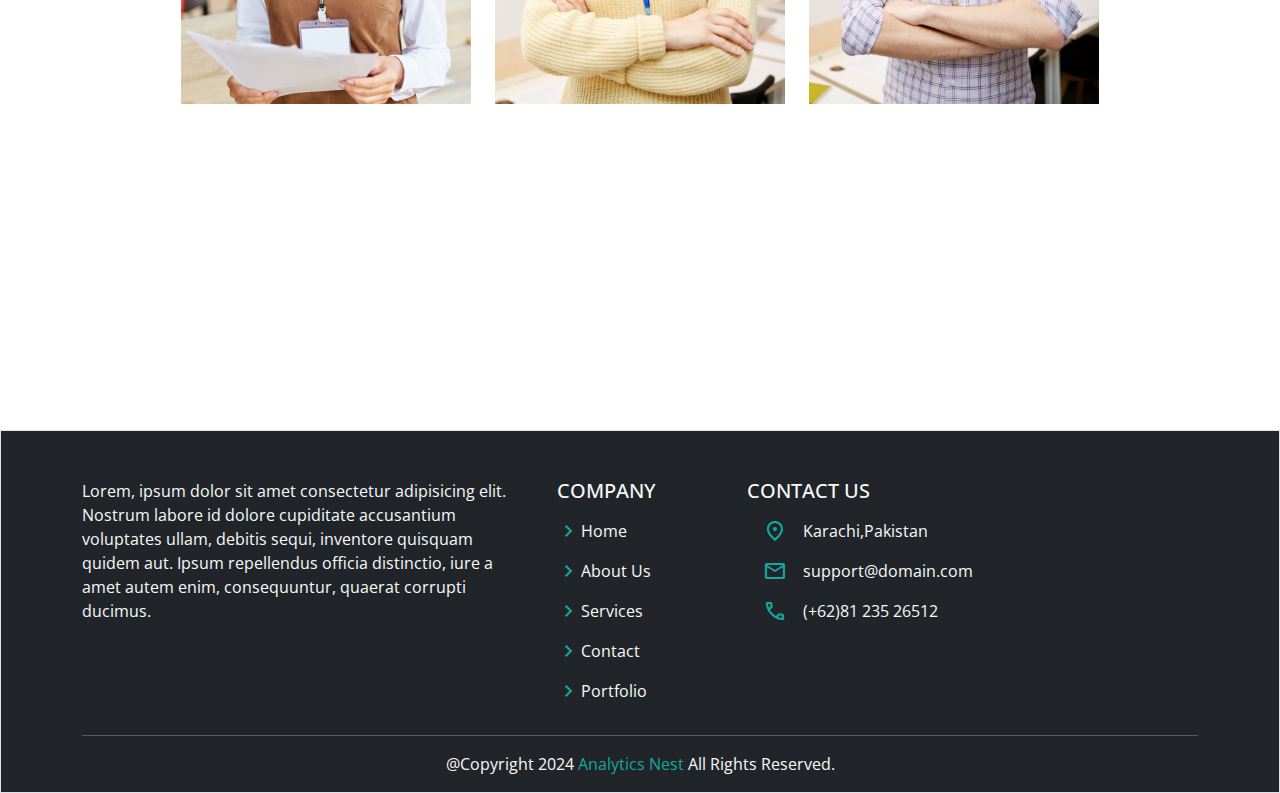
==== commit 5597738c: "Update about.html" ====
--- a/about.html
+++ b/about.html
@@ -685,30 +685,80 @@
     </div>
     <!-- BELOW PARALLEX EFFECT END -->
 
-    <!-- FOOTER START -->
+       <!-- FOOTER START -->
     <footer>
       <div class="container-fluid border bg-dark">
         <div class="container">
           <div class="row">
-            <div class="col-md-4">
-              <div class="px-lg-0 px-sm-0 px-md-0">
-                <img src="final-logoW.png" width="200px" alt="" />
+            <div class="col-md-5 text-light">
+              <div class="px-lg-0 mt-4 px-sm-0 px-md-0">
+                <img src="image/final-logoW.png" width="200px" alt="" />
               </div>
               <div>
-                <p class="text-light px-lg-0 px-sm-0 px-md-0 fs-6">
-                  Lorem ipsum dolor sit amet, consectetur adipiscing elit, sed
-                  do eiusmod
+                <p>
+                  Lorem, ipsum dolor sit amet consectetur adipisicing elit.
+                  Nostrum labore id dolore cupiditate accusantium voluptates
+                  ullam, debitis sequi, inventore quisquam quidem aut. Ipsum
+                  repellendus officia distinctio, iure a amet autem enim,
+                  consequuntur, quaerat corrupti ducimus.
                 </p>
               </div>
+            </div>
+            <div class="col-md-2 text-light">
+              <h5 class="mt-5">COMPANY</h5>
+              <div class="mt-3">
+                <li>
+                  <div class="d-flex">
+                    <span class="material-symbols-outlined text-danger">
+                      chevron_right
+                    </span>
+                    <p class="text-light">Home</p>
+                  </div>
+                </li>
+                <li>
+                  <div class="d-flex">
+                    <span class="material-symbols-outlined text-danger">
+                      chevron_right
+                    </span>
+                    <p class="text-light">About Us</p>
+                  </div>
+                </li>
+                <li>
+                  <div class="d-flex">
+                    <span class="material-symbols-outlined text-danger">
+                      chevron_right
+                    </span>
+                    <p class="text-light">Services</p>
+                  </div>
+                </li>
+                <li>
+                  <div class="d-flex">
+                    <span class="material-symbols-outlined text-danger">
+                      chevron_right
+                    </span>
+                    <p class="text-light">Contact</p>
+                  </div>
+                </li>
+                <li>
+                  <div class="d-flex">
+                    <span class="material-symbols-outlined text-danger">
+                      chevron_right
+                    </span>
+                    <p class="text-light">Portfolio</p>
+                  </div>
+                </li>
+              </div>
+            </div>
+
+            <div class="col-md-3 text-light">
+              <h5 class="mt-5">CONTACT US</h5>
               <div class="mt-3">
                 <li>
                   <div class="d-flex">
                     <span class="material-symbols-outlined px-3 text-danger">
                       location_on
                     </span>
-                    <p class="text-light">
-                      Jl. Raya Kuta No.70, Kuta - Bali 80361
-                    </p>
+                    <p class="text-light">Karachi,Pakistan</p>
                   </div>
                 </li>
                 <li>
@@ -729,109 +779,6 @@
                 </li>
               </div>
             </div>
-            <div class="col-md-2 text-light">
-              <h5 class="mt-5">OTHER PAGES</h5>
-              <div class="mt-3">
-                <li>
-                  <div class="d-flex">
-                    <span class="material-symbols-outlined text-danger">
-                      chevron_right
-                    </span>
-                    <p class="text-light">Home</p>
-                  </div>
-                </li>
-                <li>
-                  <div class="d-flex">
-                    <span class="material-symbols-outlined text-danger">
-                      chevron_right
-                    </span>
-                    <p class="text-light">About Us</p>
-                  </div>
-                </li>
-                <li>
-                  <div class="d-flex">
-                    <span class="material-symbols-outlined text-danger">
-                      chevron_right
-                    </span>
-                    <p class="text-light">Services</p>
-                  </div>
-                </li>
-                <li>
-                  <div class="d-flex">
-                    <span class="material-symbols-outlined text-danger">
-                      chevron_right
-                    </span>
-                    <p class="text-light">Contact</p>
-                  </div>
-                </li>
-                <li>
-                  <div class="d-flex">
-                    <span class="material-symbols-outlined text-danger">
-                      chevron_right
-                    </span>
-                    <p class="text-light">Project</p>
-                  </div>
-                </li>
-              </div>
-            </div>
-            <div class="col-md-2 text-light">
-              <h5 class="mt-5">Quick Links</h5>
-              <div class="mt-3">
-                <li>
-                  <div class="d-flex">
-                    <span class="material-symbols-outlined text-danger">
-                      chevron_right
-                    </span>
-                    <p class="text-light">Privacy Policy</p>
-                  </div>
-                </li>
-                <li>
-                  <div class="d-flex">
-                    <span class="material-symbols-outlined text-danger">
-                      chevron_right
-                    </span>
-                    <p class="text-light">Disclaimer</p>
-                  </div>
-                </li>
-                <li>
-                  <div class="d-flex">
-                    <span class="material-symbols-outlined text-danger">
-                      chevron_right
-                    </span>
-                    <p class="text-light">Credits</p>
-                  </div>
-                </li>
-                <li>
-                  <div class="d-flex">
-                    <span class="material-symbols-outlined text-danger">
-                      chevron_right
-                    </span>
-                    <p class="text-light">FAQs</p>
-                  </div>
-                </li>
-              </div>
-            </div>
-            <div class="col-md-4 text-light">
-              <h5 class="mt-5">NEWSLETTER</h5>
-              <div>
-                <div class="search-container mt-4">
-                  <input
-                    type="text"
-                    class="search-input"
-                    placeholder="Search..."
-                  />
-                  <button type="submit" class="search-button">Search</button>
-                </div>
-              </div>
-              <div>
-                <p class="text-light mt-4">Get the latest news & updates</p>
-              </div>
-              <div>
-                <a href=""><img src="fb.svg" alt="" /></a>
-                <a href=""><img src="link.svg" alt="" /></a>
-                <a href=""><img src="insta.svg" alt="" /></a>
-              </div>
-            </div>
           </div>
         </div>
 
@@ -839,20 +786,18 @@
 
         <div class="container">
           <div class="row">
-            <div class="col-lg-8 col-md-12 col-sm-12">
+            <div class="col-lg-12 col-md-12 col-sm-12 text-center">
               <p class="text-light">
-                Technolgy & IT Solution Template Kit by Baliniz
+                @Copyright 2024
+                <span class="text-danger">Analytics Nest</span> All Rights
+                Reserved.
               </p>
-            </div>
-            <div class="col-lg-4 col-md-12 col-sm-12">
-              <p class="text-light">Copyright © 2024 All rights reserved</p>
             </div>
           </div>
         </div>
       </div>
     </footer>
     <!-- FOOTER END -->
-
     <script src="script.js"></script>
   </body>
 </html>
--- a/style.css
+++ b/style.css
@@ -26,10 +26,9 @@
 .navbar-brand,
 .nav-link {
   color: white;
-  /* Set navbar brand and link text color */
-  width: 150px;
-  /* Set width to fit its content */
-  font-size: 18px;
+  width: fit-content;
+  margin-left: 45px;
+  font-size: 16px;
 }
 
 .content {
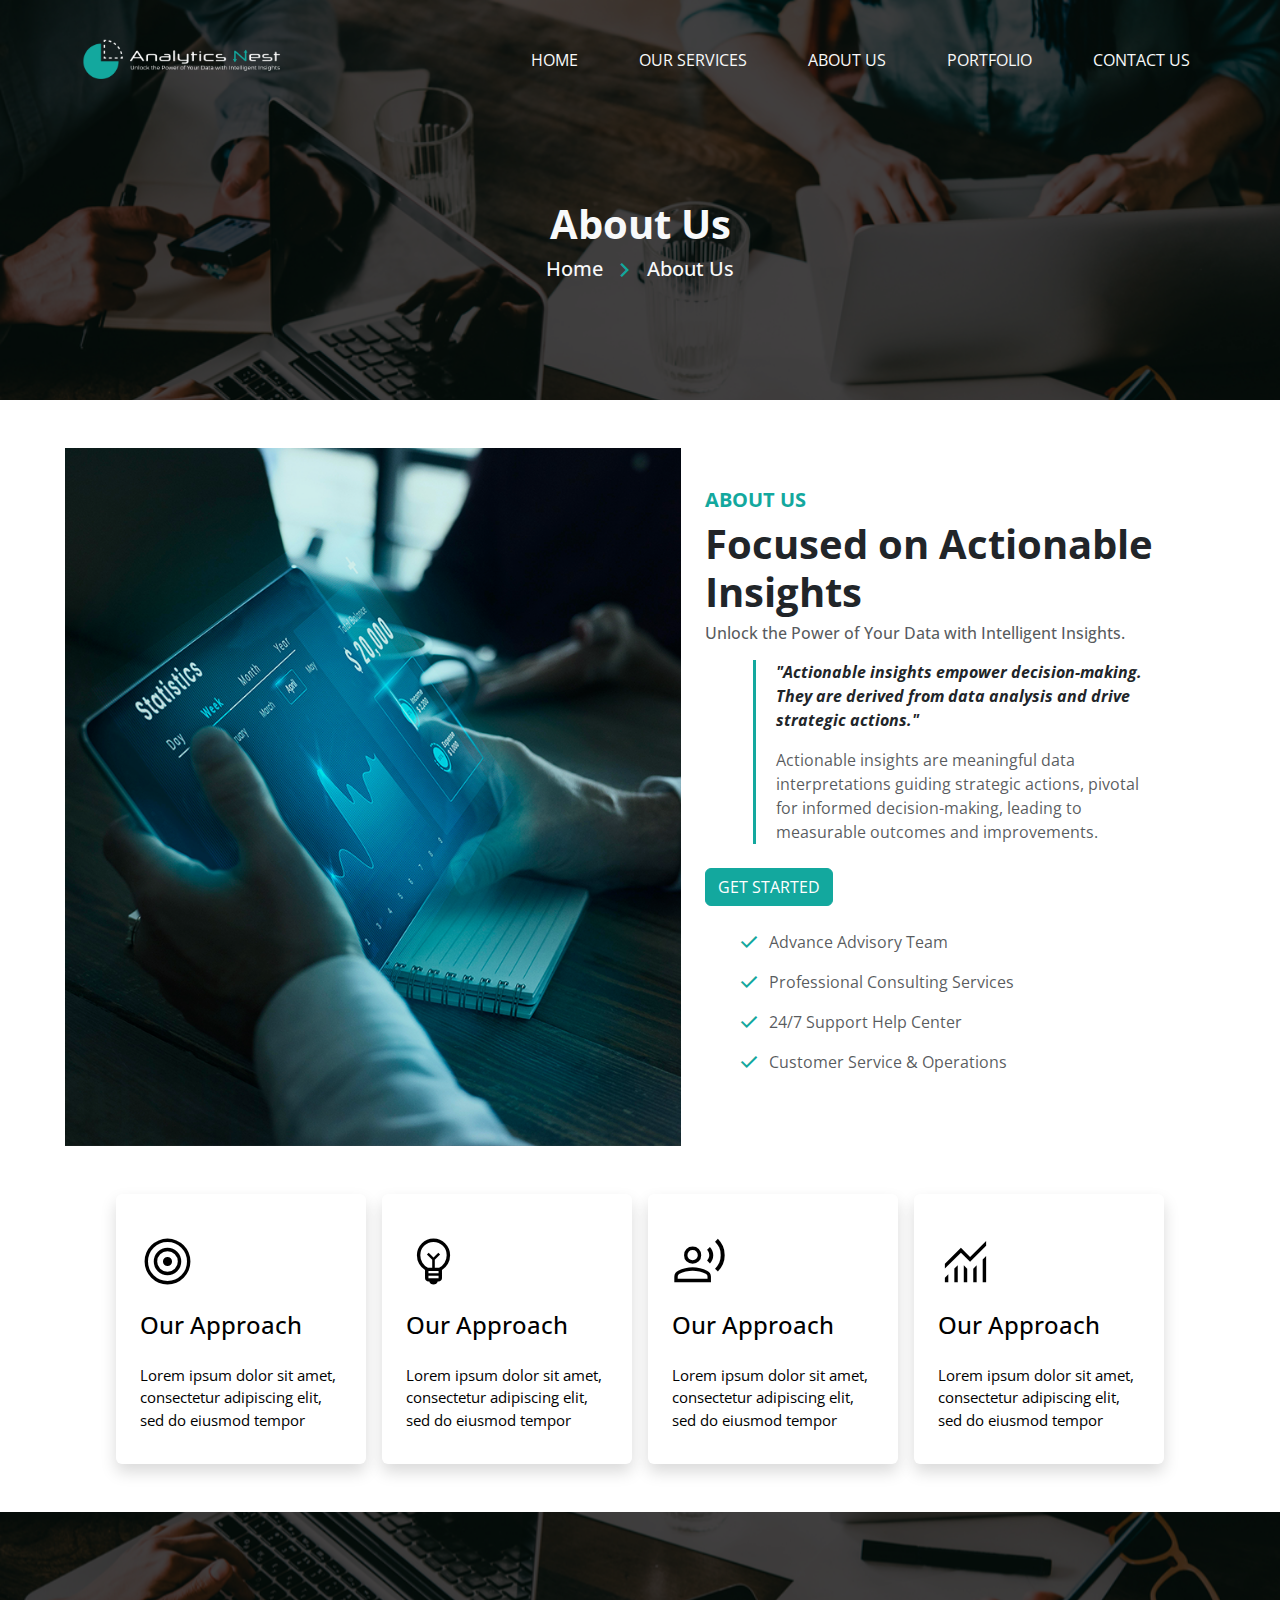
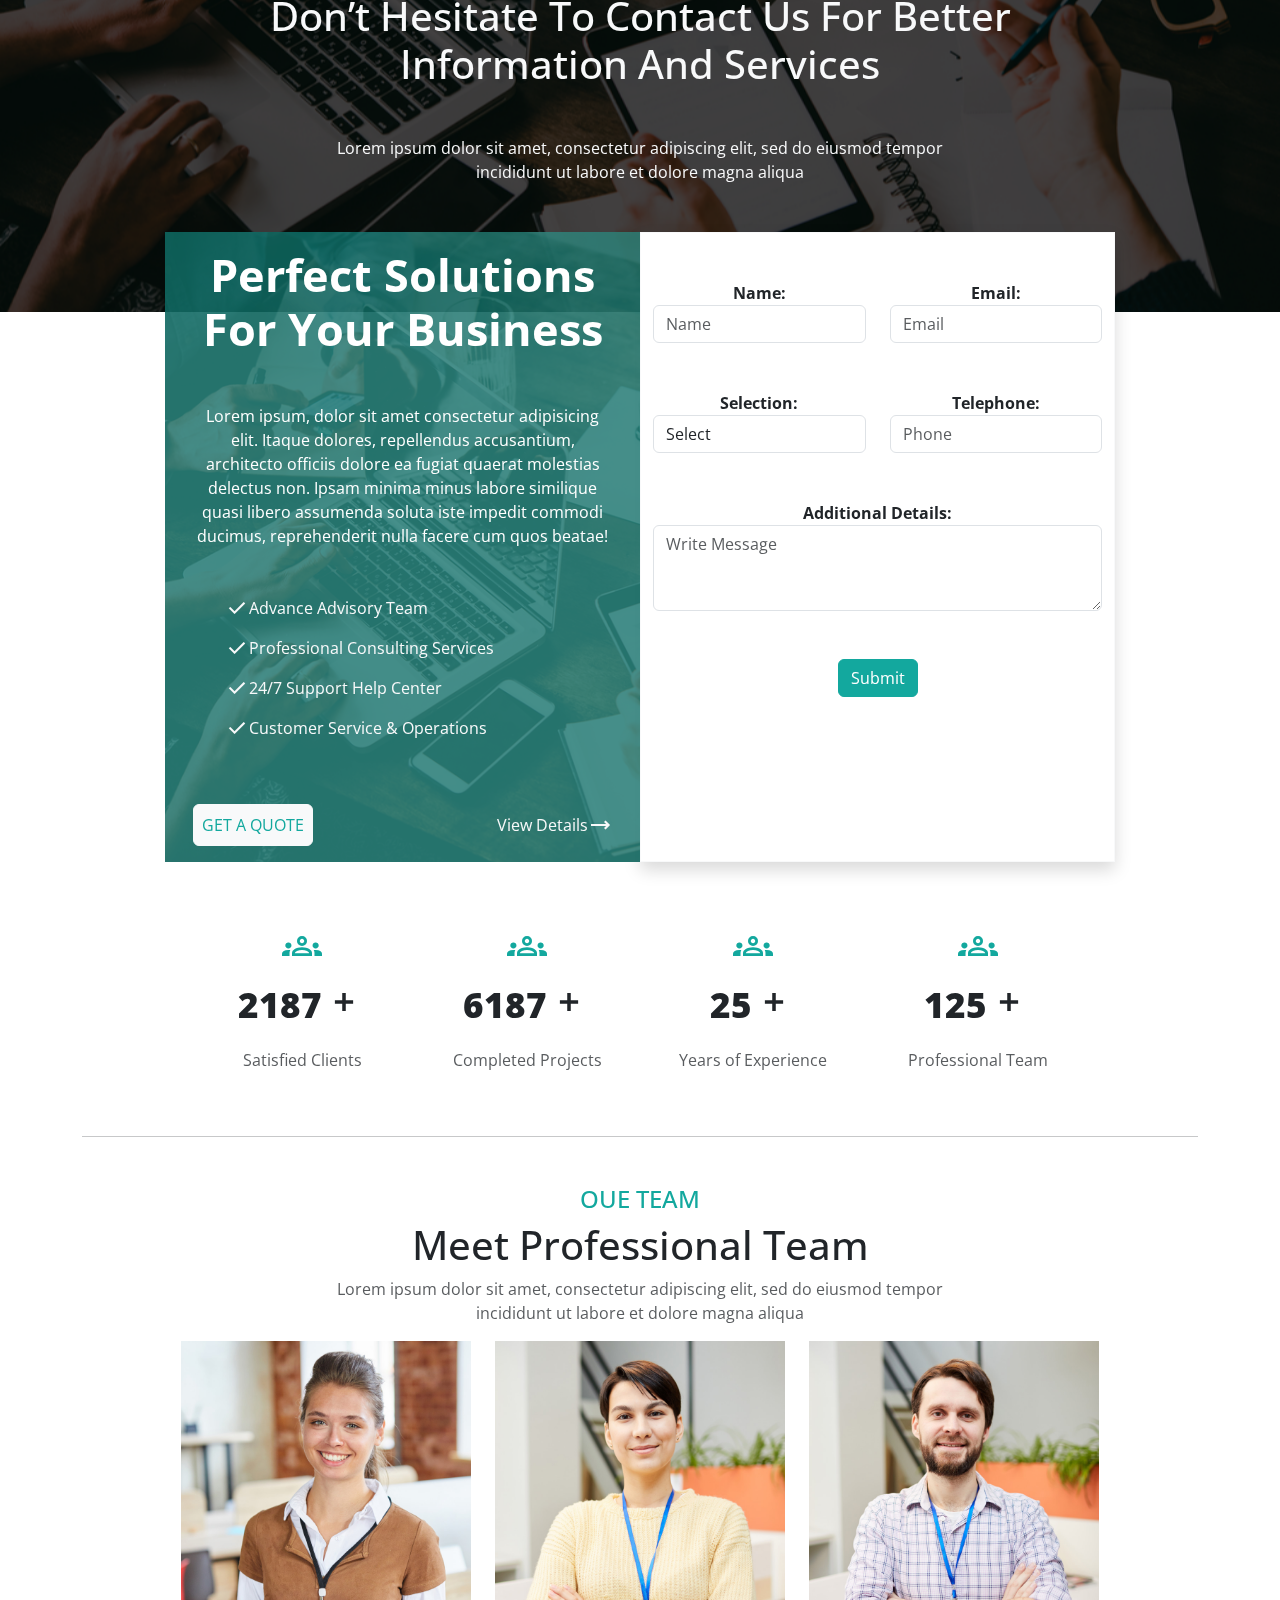
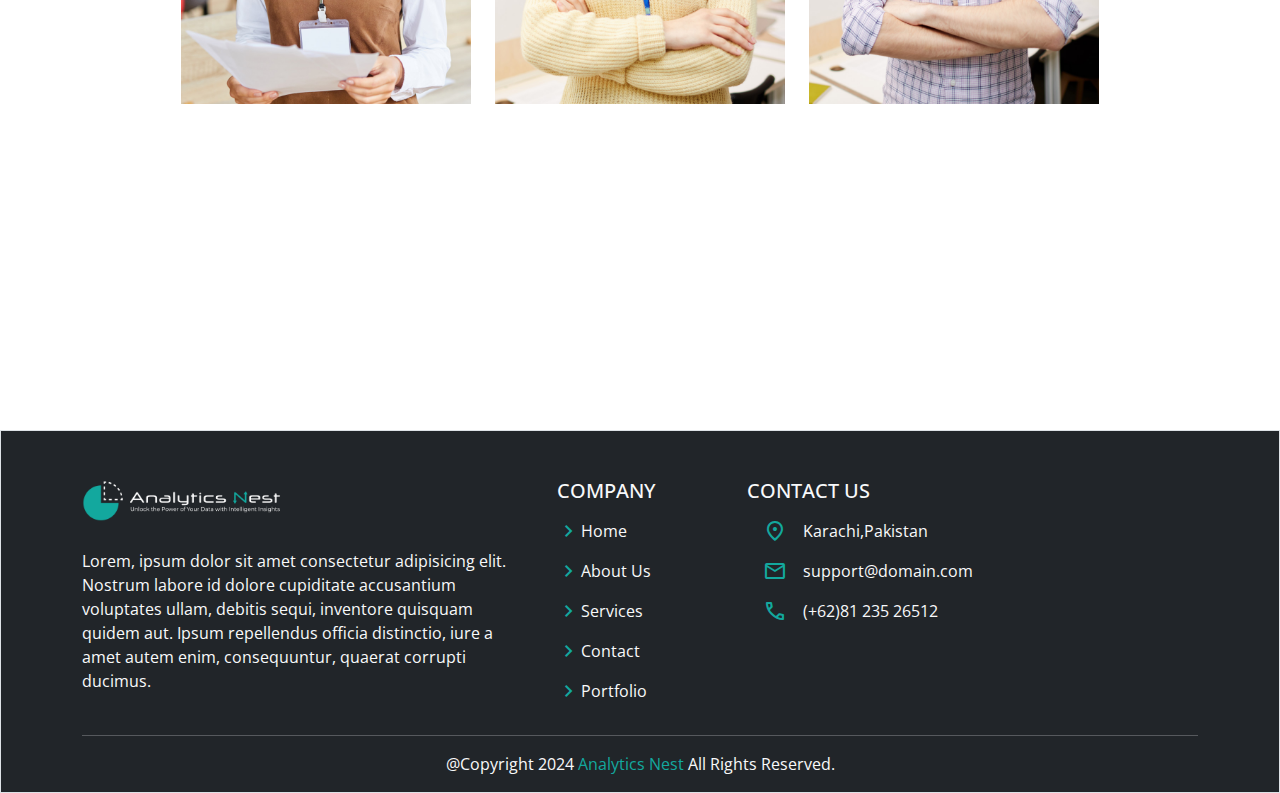
==== commit 724d6d72: "Update about.html" ====
--- a/about.html
+++ b/about.html
@@ -692,7 +692,7 @@
           <div class="row">
             <div class="col-md-5 text-light">
               <div class="px-lg-0 mt-4 px-sm-0 px-md-0">
-                <img src="image/final-logoW.png" width="200px" alt="" />
+                <img src="final-logoW.png" width="200px" alt="" />
               </div>
               <div>
                 <p>
--- a/style.css
+++ b/style.css
@@ -23,11 +23,16 @@
   /* Ensure navbar is above the background image */
 }
 
-.navbar-brand,
 .nav-link {
   color: white;
   width: fit-content;
   margin-left: 45px;
+  font-size: 16px;
+}
+
+.navbar-brand{
+  color: white;
+  width: fit-content;
   font-size: 16px;
 }
 
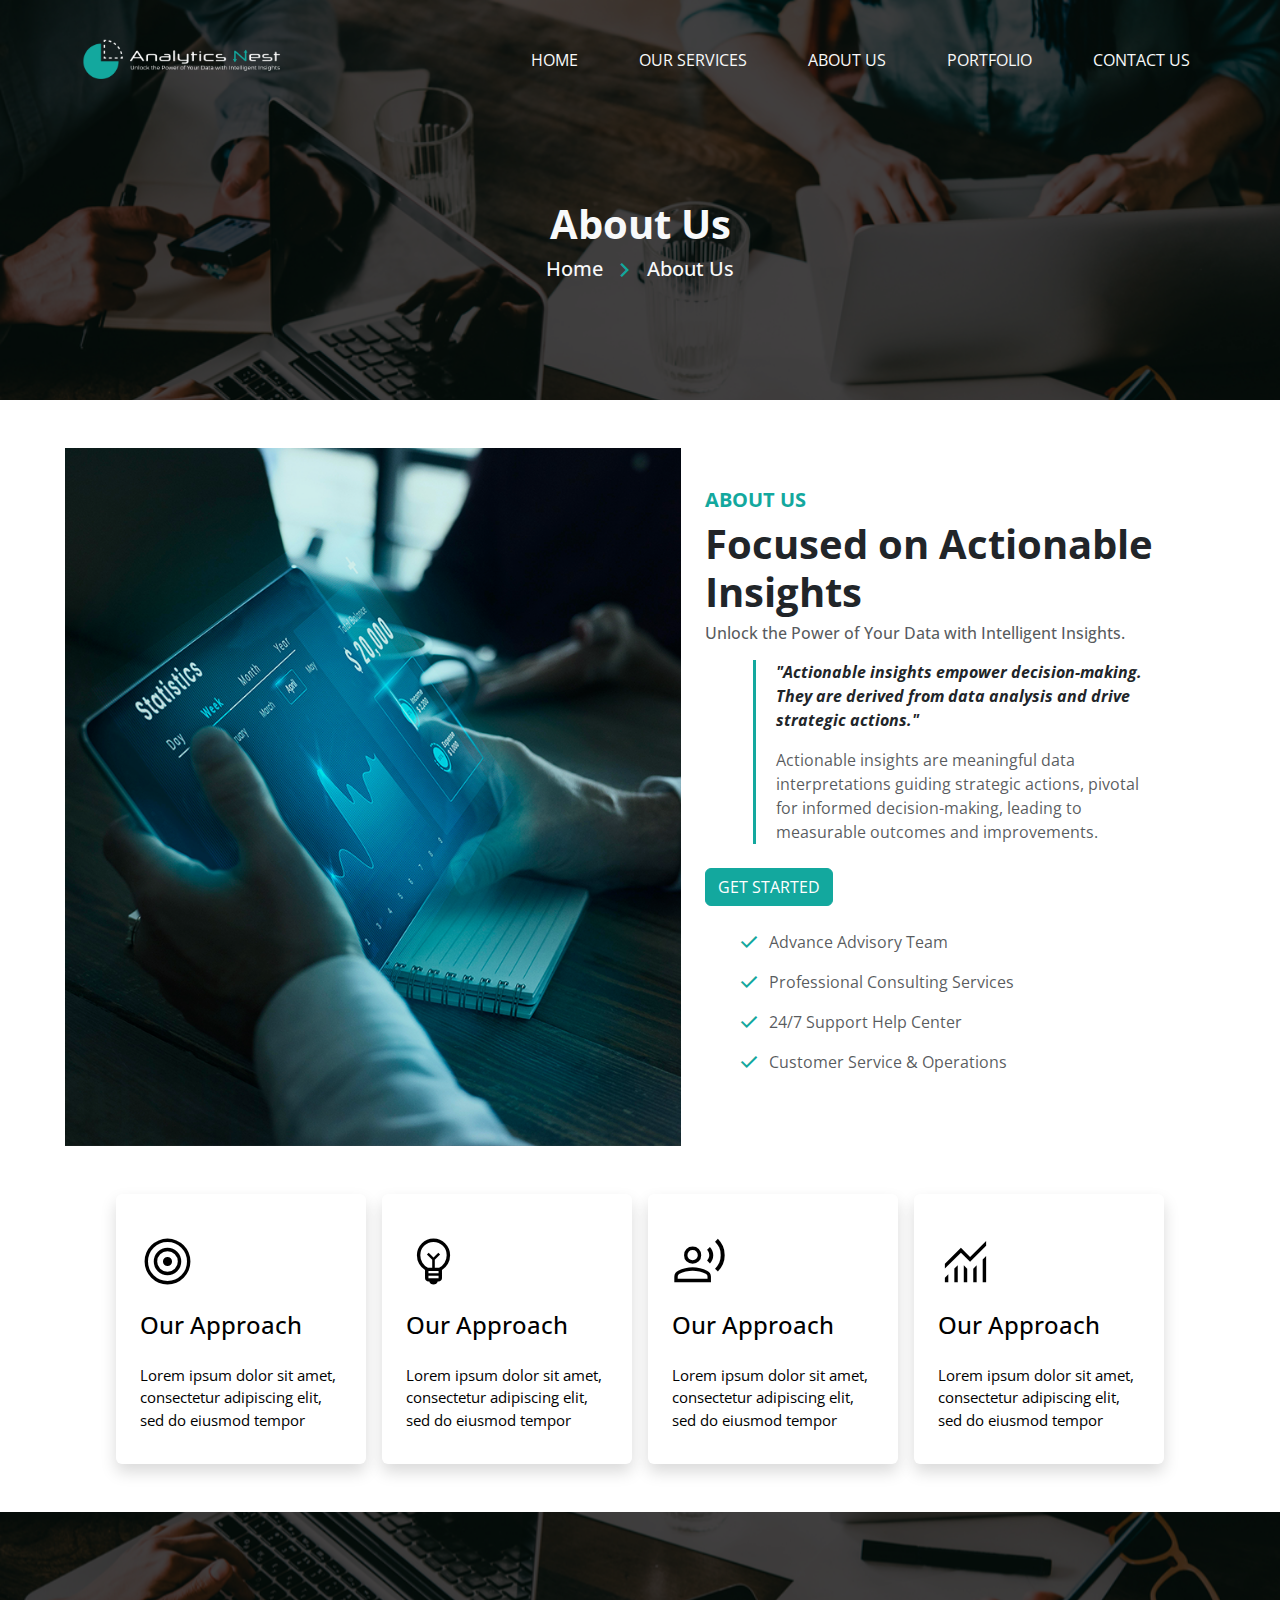
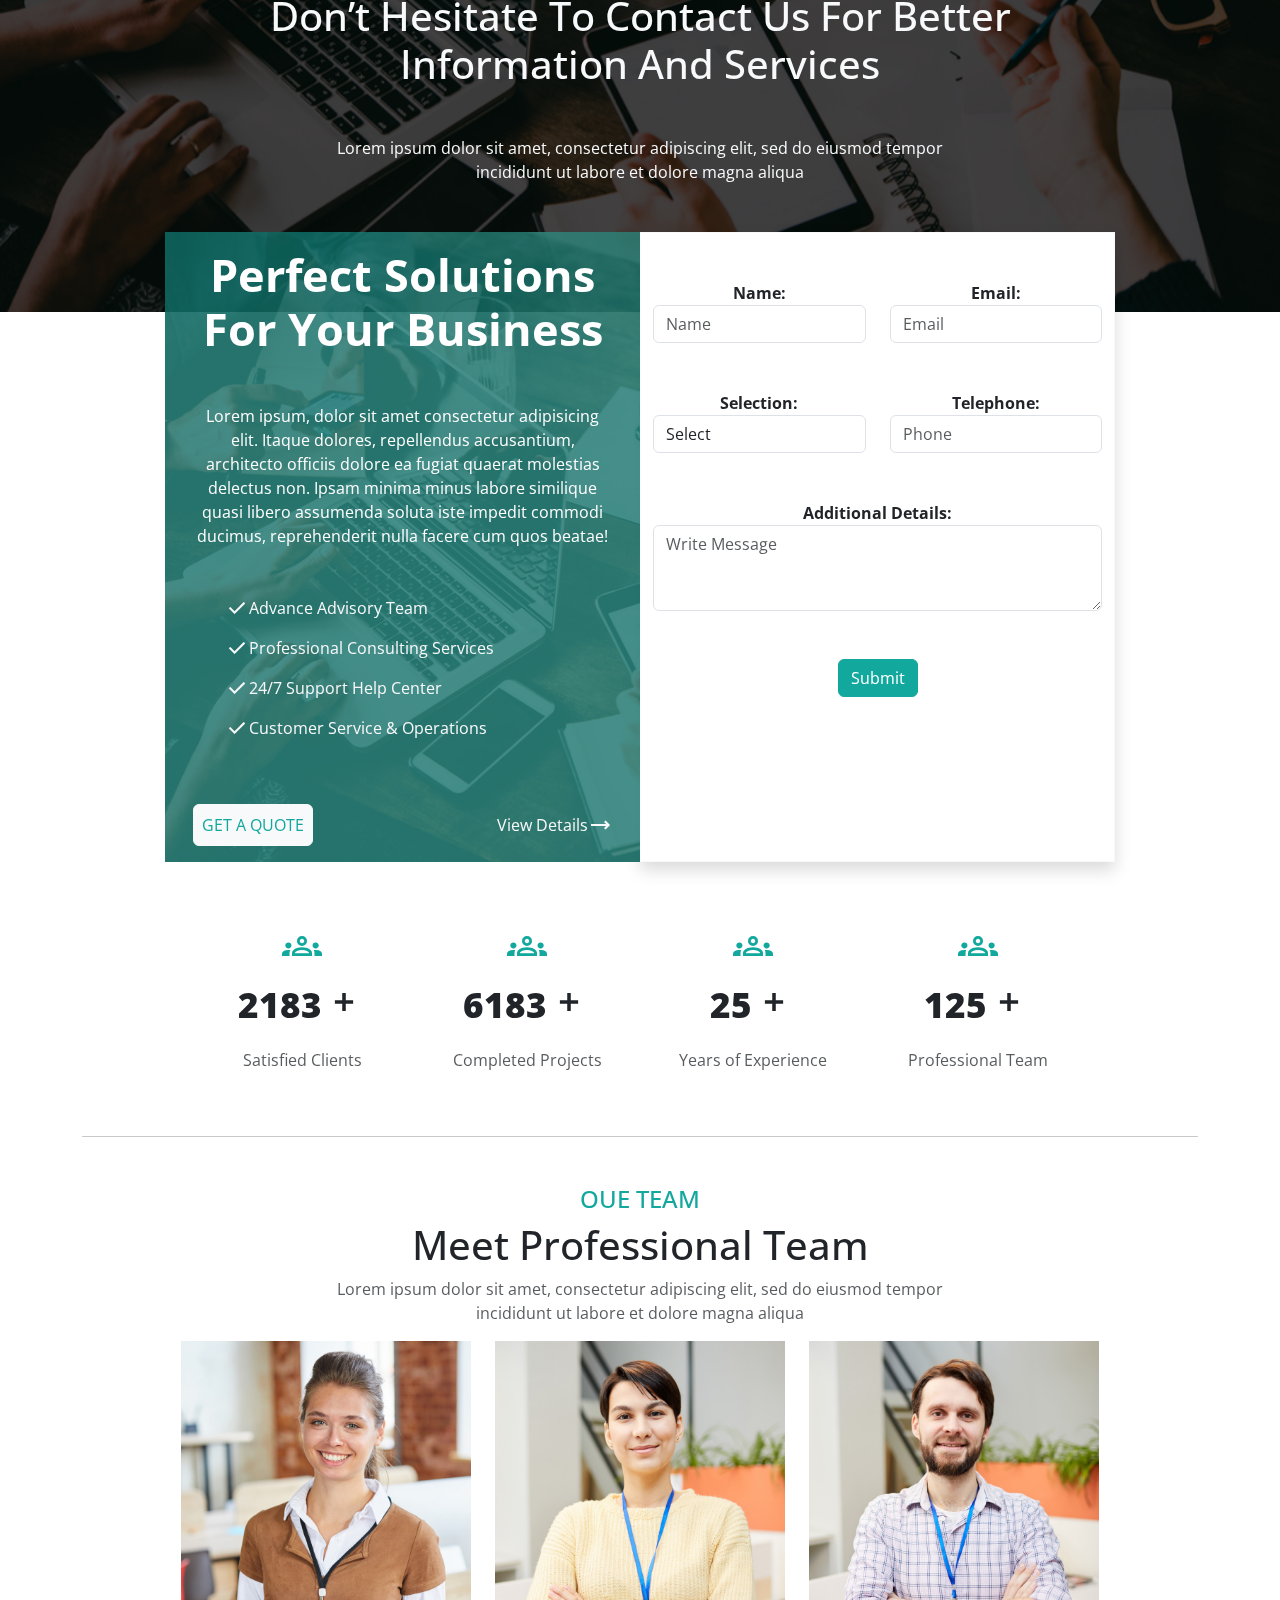
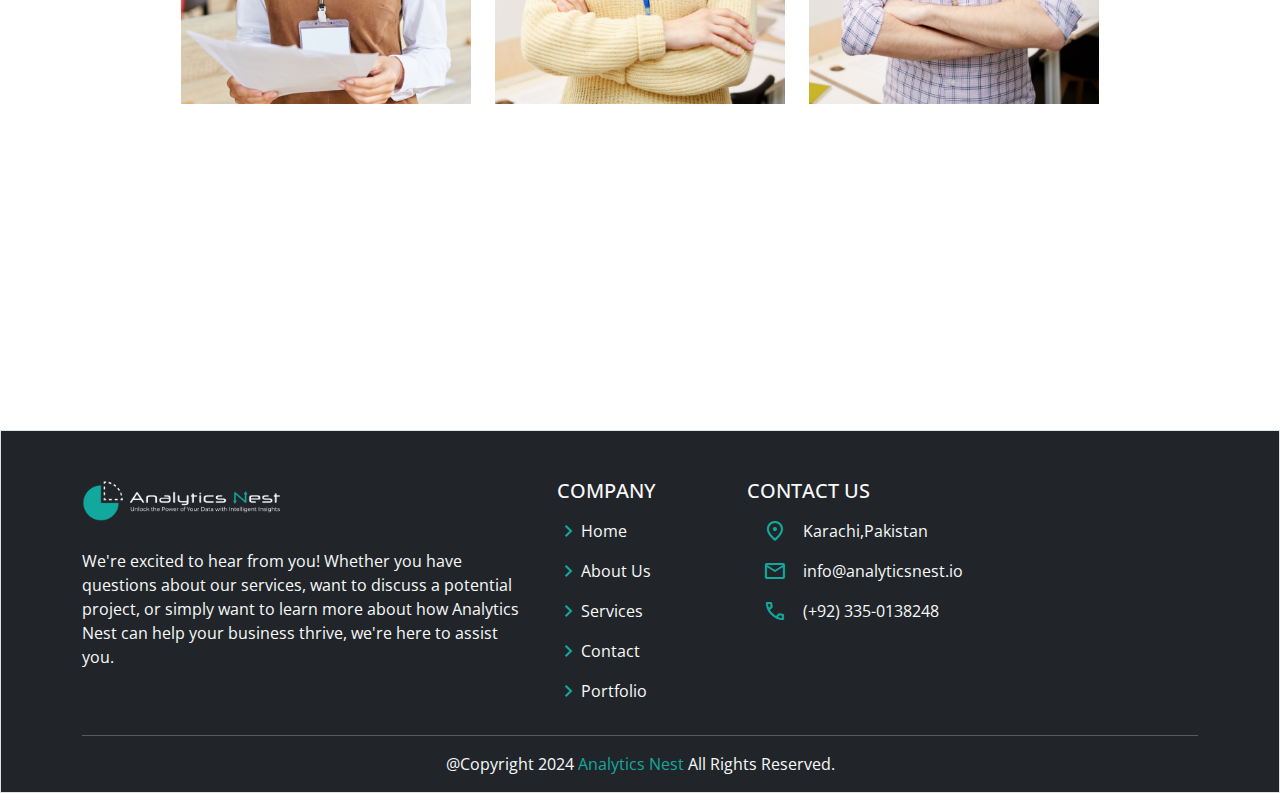
==== commit 7edd31c3: "Update about.html" ====
--- a/about.html
+++ b/about.html
@@ -685,7 +685,7 @@
     </div>
     <!-- BELOW PARALLEX EFFECT END -->
 
-       <!-- FOOTER START -->
+      <!-- FOOTER START -->
     <footer>
       <div class="container-fluid border bg-dark">
         <div class="container">
@@ -696,11 +696,7 @@
               </div>
               <div>
                 <p>
-                  Lorem, ipsum dolor sit amet consectetur adipisicing elit.
-                  Nostrum labore id dolore cupiditate accusantium voluptates
-                  ullam, debitis sequi, inventore quisquam quidem aut. Ipsum
-                  repellendus officia distinctio, iure a amet autem enim,
-                  consequuntur, quaerat corrupti ducimus.
+                 We're excited to hear from you! Whether you have questions about our services, want to discuss a potential project, or simply want to learn more about how Analytics Nest can help your business thrive, we're here to assist you.
                 </p>
               </div>
             </div>
@@ -766,7 +762,7 @@
                     <span class="material-symbols-outlined px-3 text-danger">
                       mail
                     </span>
-                    <p class="text-light">support@domain.com</p>
+                    <p class="text-light">info@analyticsnest.io</p>
                   </div>
                 </li>
                 <li>
@@ -774,7 +770,7 @@
                     <span class="material-symbols-outlined px-3 text-danger">
                       call
                     </span>
-                    <p class="text-light">(+62)81 235 26512</p>
+                    <p class="text-light">(+92) 335-0138248</p>
                   </div>
                 </li>
               </div>
--- a/style.css
+++ b/style.css
@@ -30,7 +30,7 @@
   font-size: 16px;
 }
 
-.navbar-brand{
+.navbar-brand {
   color: white;
   width: fit-content;
   font-size: 16px;
